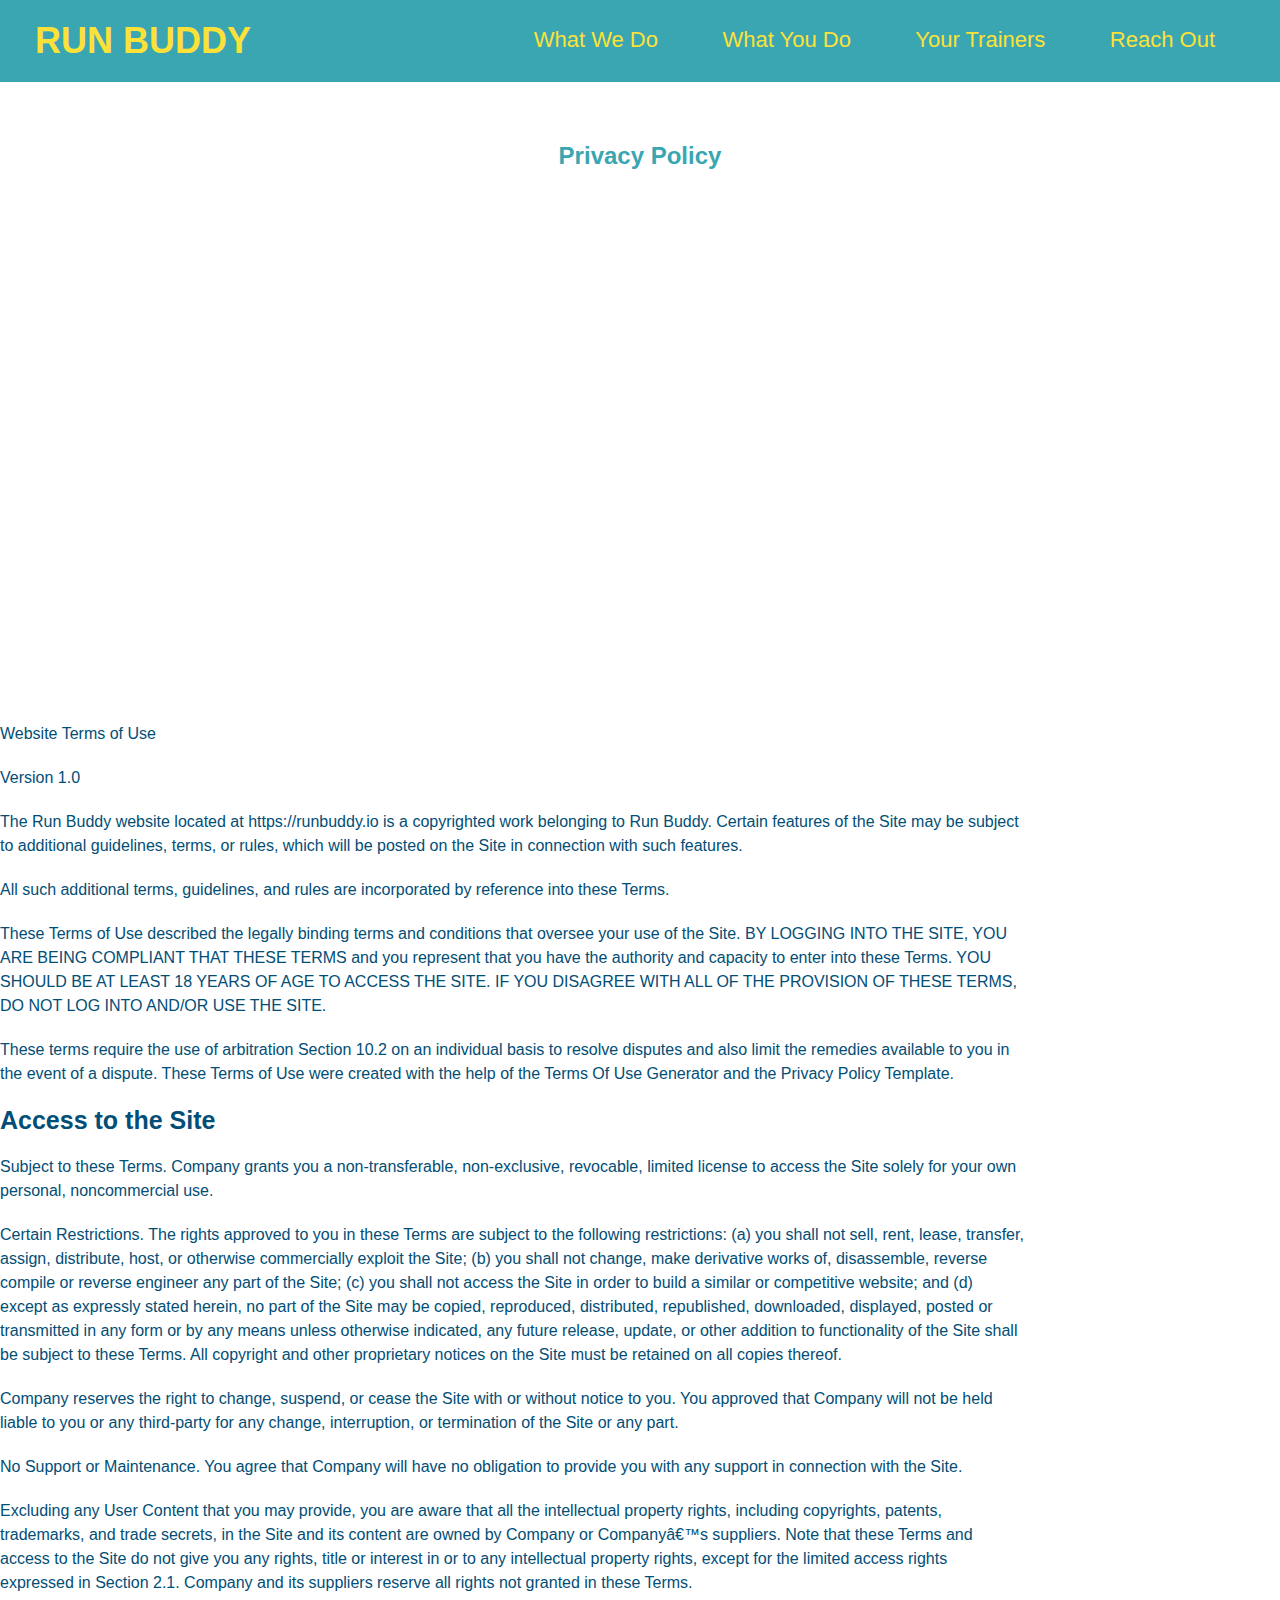
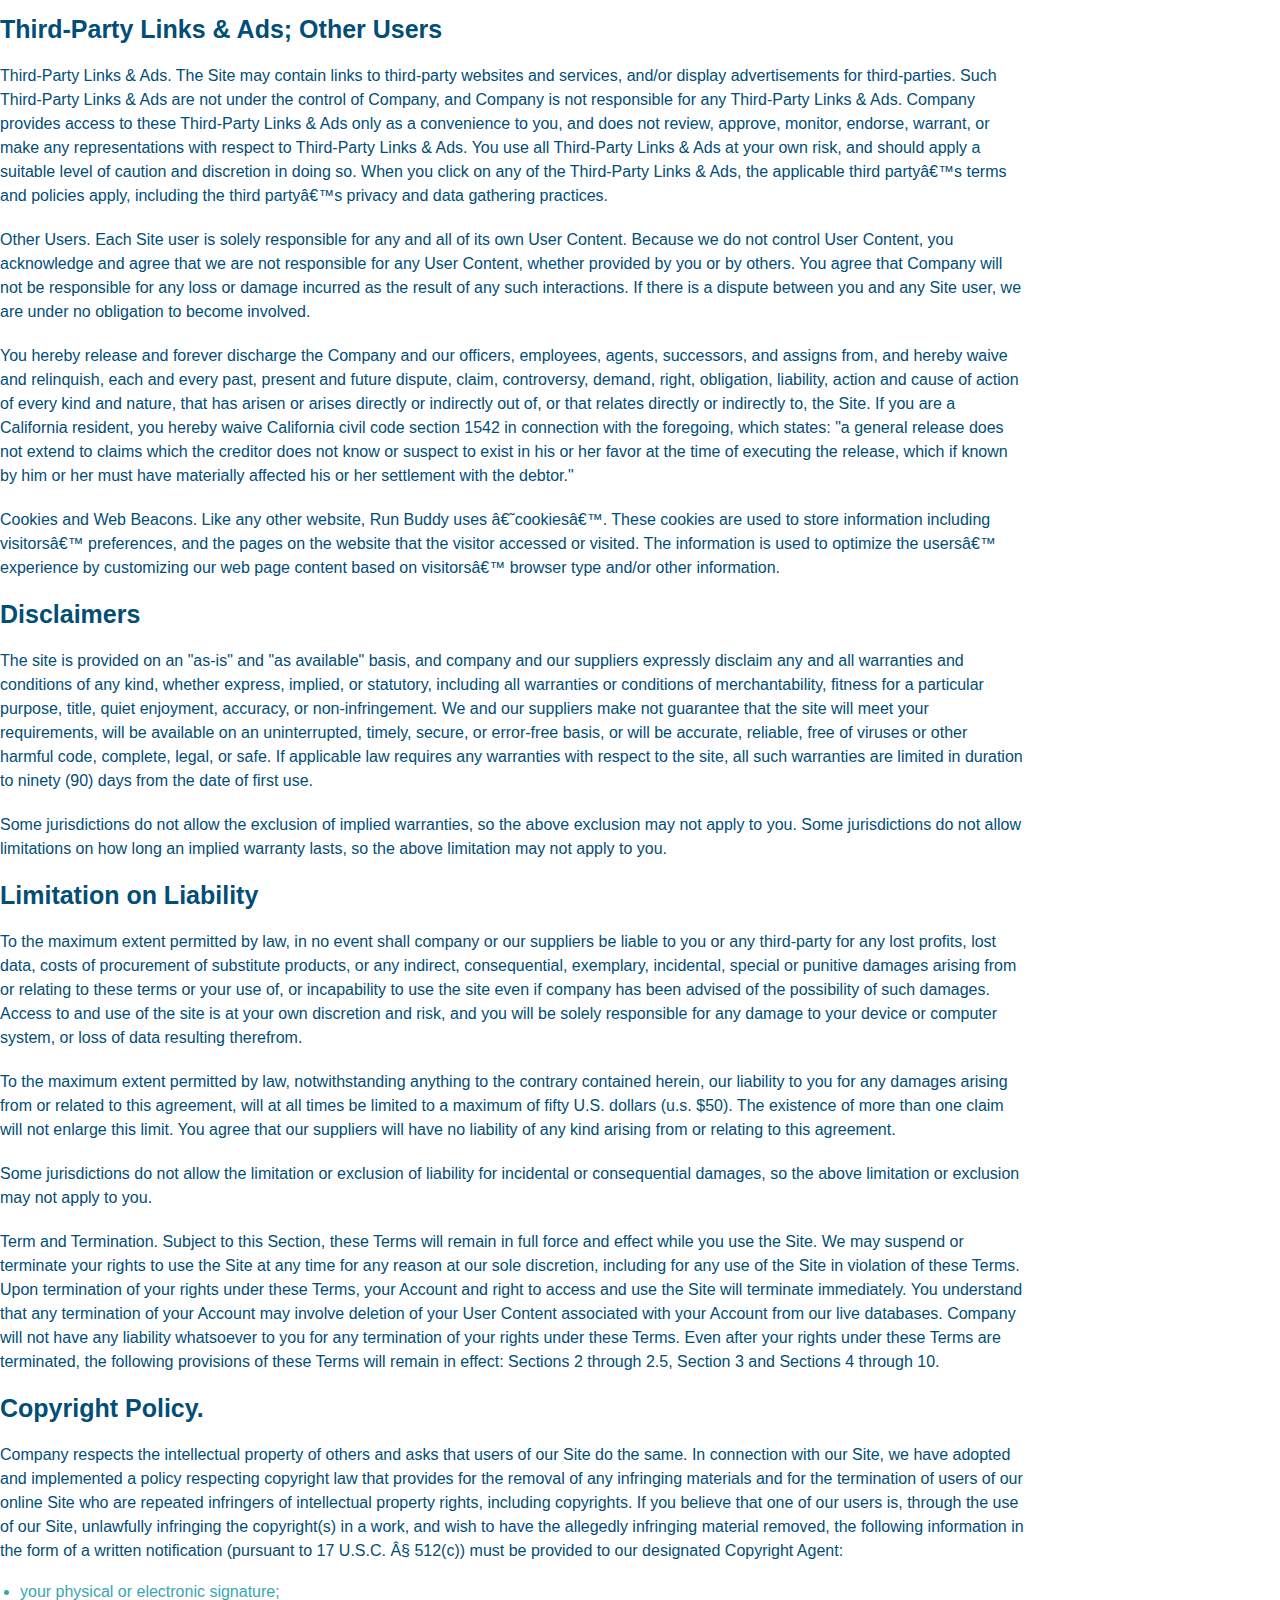
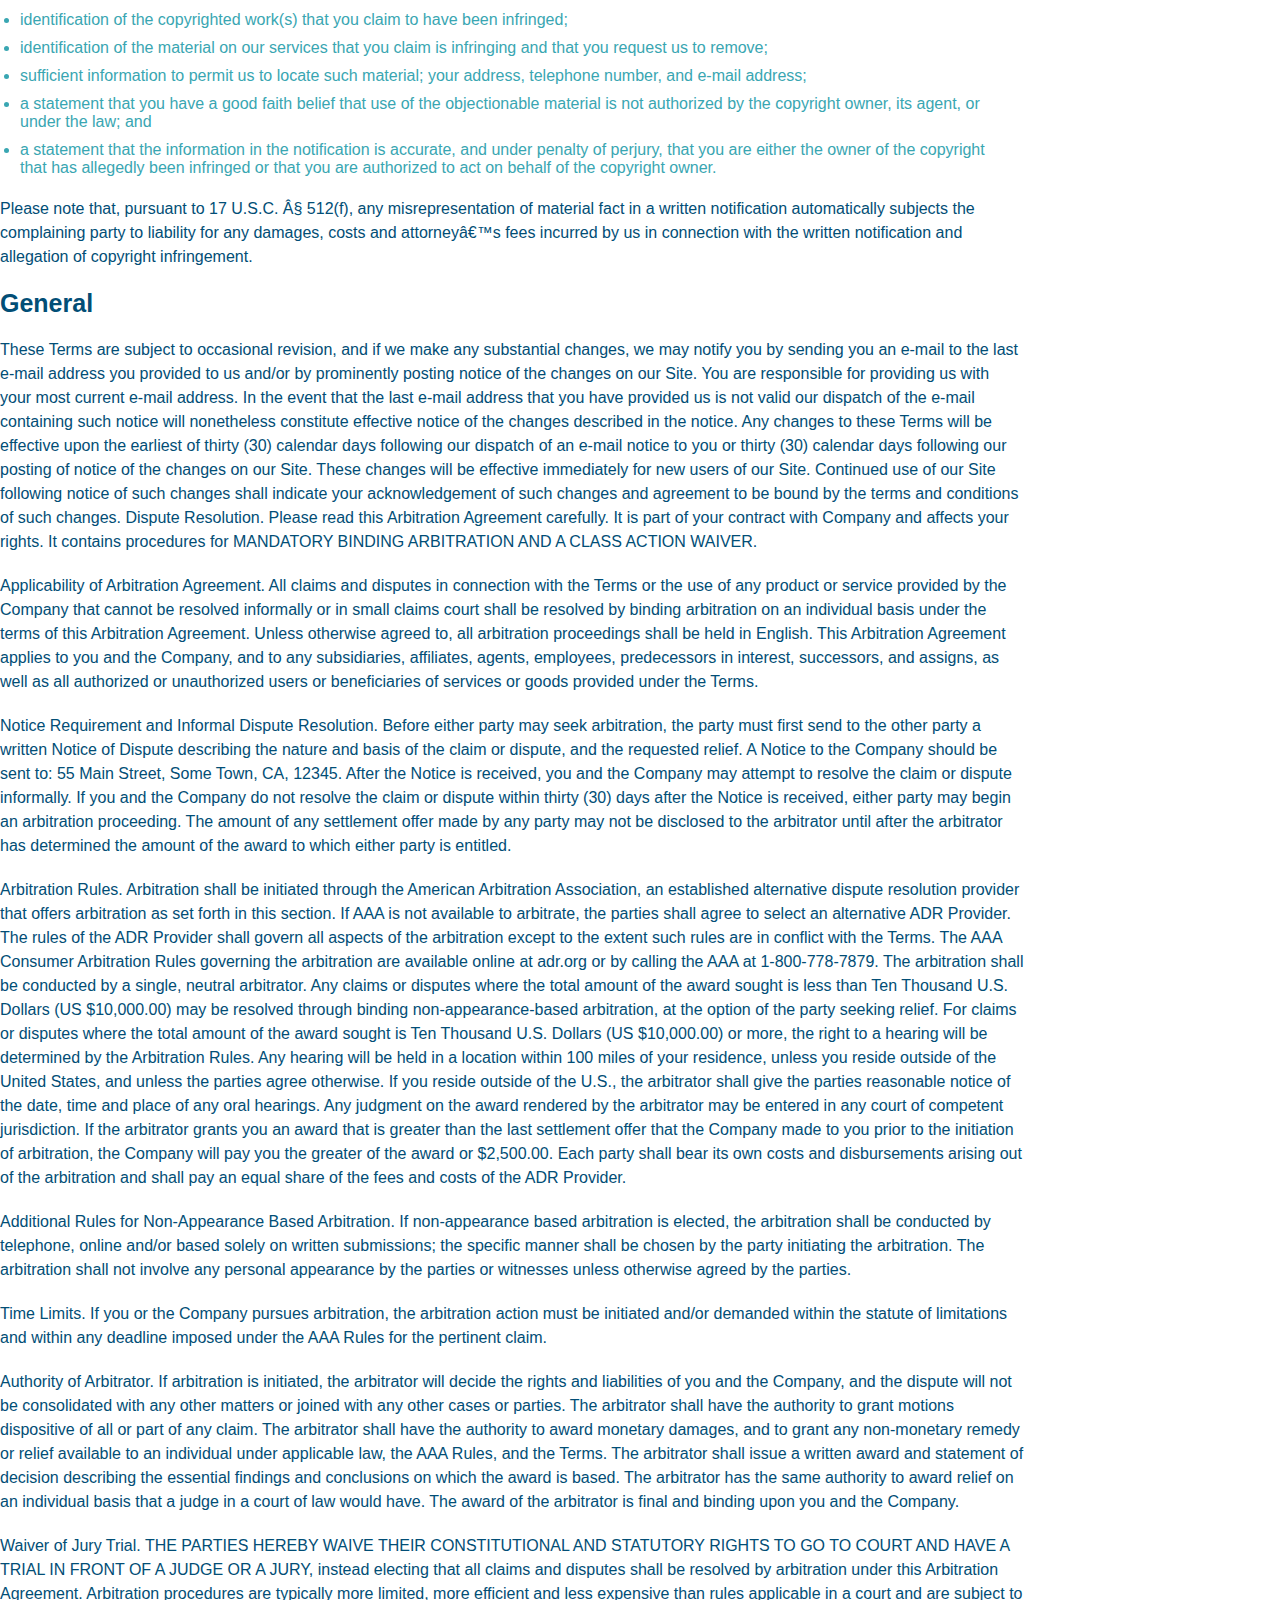
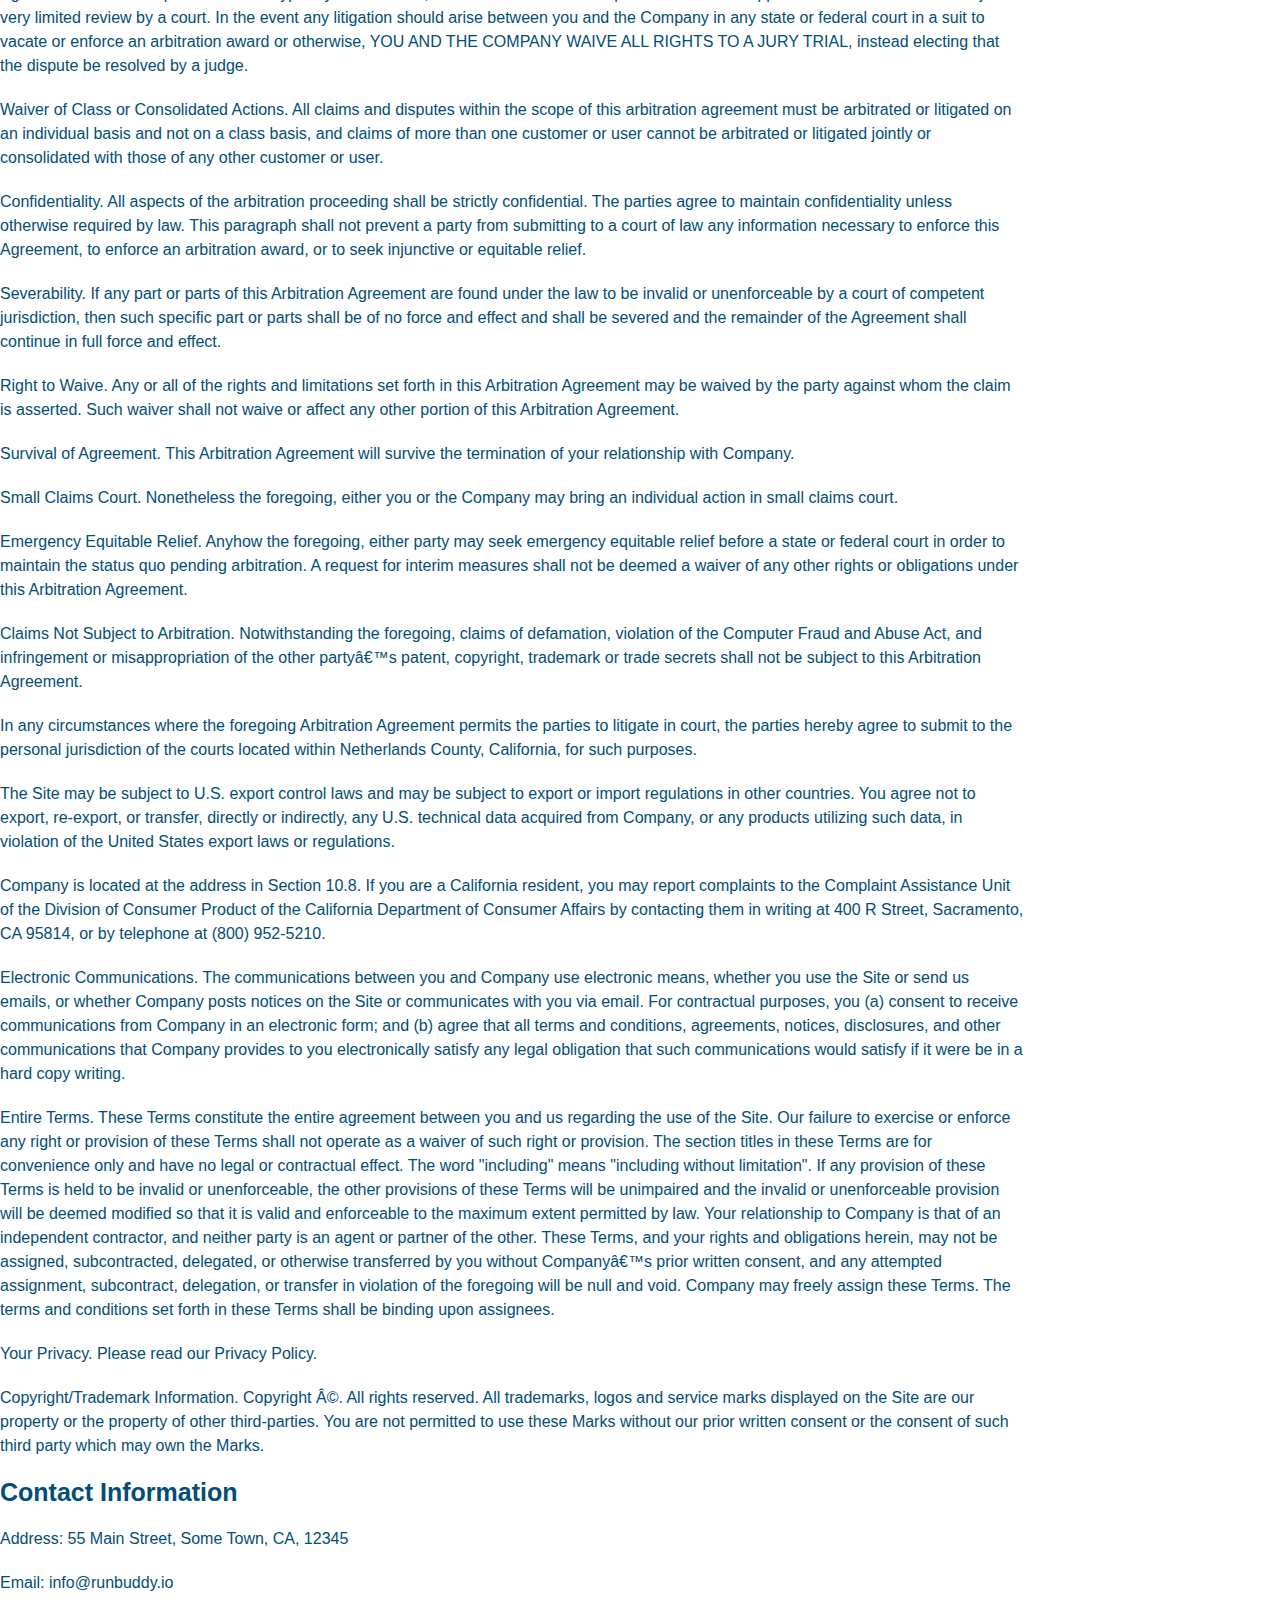
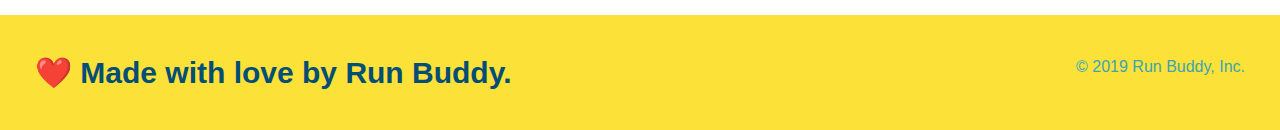
==== privacy-policy.html @ 885e20bd "privacy policy" ====
<!DOCTYPE html>
<html lang="en">
    <head>
        <link rel="stylesheet" href="secondary-styles.css" />
        
        <link rel="stylesheet" href="style.css" />
        
        <meta charset="UTF-8" />
        <title>Privacy Policy - Run Buddy</title>
    </head>
    <body>
        <header>     
            <h1>
            <a href="./index.html">RUN BUDDY</a>
            </h1>
            <nav>
          <!-- Unorderded list element -->
          <ul>
            <!-- List item element -->
            <li>
              <!-- Anchor element -->
              <a href="./index.html#what-we-do">What We Do</a>
            </li>
            <li>
                <a href="./index.html#what-you-do">What You Do</a>
            </li>
            <li>
                <a href="./index.html#your-trainers">Your Trainers</a>
            </li>
            <li>
                <a href="./index.html#reach-out">Reach Out</a>
            </li>
          </ul>
            </nav>
          </header>

          <section class="hero">
            <h2 class="page-title">
              Privacy Policy
            </h2>
          </section> 
          <article class="secondary-content">
            <p>
                Website Terms of Use
              </p>
        
              <p>
                Version 1.0
              </p>
        
              <p>
                The Run Buddy website located at https://runbuddy.io is a copyrighted work belonging to Run Buddy. Certain
                features of the Site may be subject to additional guidelines, terms, or rules, which will be posted on the Site
                in connection with such features.
              </p>
        
              <p>
                All such additional terms, guidelines, and rules are incorporated by reference into these Terms.
              </p>
        
              <p>
                These Terms of Use described the legally binding terms and conditions that oversee your use of the Site. BY
                LOGGING INTO THE SITE, YOU ARE BEING COMPLIANT THAT THESE TERMS and you represent that you have the authority
                and capacity to enter into these Terms. YOU SHOULD BE AT LEAST 18 YEARS OF AGE TO ACCESS THE SITE. IF YOU
                DISAGREE WITH ALL OF THE PROVISION OF THESE TERMS, DO NOT LOG INTO AND/OR USE THE SITE.
              </p>
        
              <p>
                These terms require the use of arbitration Section 10.2 on an individual basis to resolve disputes and also
                limit the remedies available to you in the event of a dispute. These Terms of Use were created with the help of
                the Terms Of Use Generator and the Privacy Policy Template.
              </p>
        
              <h3>
                Access to the Site
              </h3>
        
              <p>
                Subject to these Terms. Company grants you a non-transferable, non-exclusive, revocable, limited license to
                access the Site solely for your own personal, noncommercial use.
              </p>
        
              <p>
                Certain Restrictions. The rights approved to you in these Terms are subject to the following restrictions: (a)
                you shall not sell, rent, lease, transfer, assign, distribute, host, or otherwise commercially exploit the Site;
                (b) you shall not change, make derivative works of, disassemble, reverse compile or reverse engineer any part of
                the Site; (c) you shall not access the Site in order to build a similar or competitive website; and (d) except
                as expressly stated herein, no part of the Site may be copied, reproduced, distributed, republished, downloaded,
                displayed, posted or transmitted in any form or by any means unless otherwise indicated, any future release,
                update, or other addition to functionality of the Site shall be subject to these Terms. All copyright and other
                proprietary notices on the Site must be retained on all copies thereof.
              </p>
        
              <p>
                Company reserves the right to change, suspend, or cease the Site with or without notice to you. You approved
                that Company will not be held liable to you or any third-party for any change, interruption, or termination of
                the Site or any part.
              </p>
        
              <p>
                No Support or Maintenance. You agree that Company will have no obligation to provide you with any support in
                connection with the Site.
              </p>
        
              <p>
                Excluding any User Content that you may provide, you are aware that all the intellectual property rights,
                including copyrights, patents, trademarks, and trade secrets, in the Site and its content are owned by Company
                or Companyâ€™s suppliers. Note that these Terms and access to the Site do not give you any rights, title or
                interest in or to any intellectual property rights, except for the limited access rights expressed in Section
                2.1. Company and its suppliers reserve all rights not granted in these Terms.
              </p>
        
              <h3>
                Third-Party Links & Ads; Other Users
              </h3>
        
              <p>
                Third-Party Links & Ads. The Site may contain links to third-party websites and services, and/or display
                advertisements for third-parties. Such Third-Party Links & Ads are not under the control of Company, and Company
                is not responsible for any Third-Party Links & Ads. Company provides access to these Third-Party Links & Ads
                only as a convenience to you, and does not review, approve, monitor, endorse, warrant, or make any
                representations with respect to Third-Party Links & Ads. You use all Third-Party Links & Ads at your own risk,
                and should apply a suitable level of caution and discretion in doing so. When you click on any of the
                Third-Party Links & Ads, the applicable third partyâ€™s terms and policies apply, including the third partyâ€™s
                privacy and data gathering practices.
              </p>
        
              <p>
                Other Users. Each Site user is solely responsible for any and all of its own User Content. Because we do not
                control User Content, you acknowledge and agree that we are not responsible for any User Content, whether
                provided by you or by others. You agree that Company will not be responsible for any loss or damage incurred as
                the result of any such interactions. If there is a dispute between you and any Site user, we are under no
                obligation to become involved.
              </p>
        
              <p>
                You hereby release and forever discharge the Company and our officers, employees, agents, successors, and
                assigns from, and hereby waive and relinquish, each and every past, present and future dispute, claim,
                controversy, demand, right, obligation, liability, action and cause of action of every kind and nature, that has
                arisen or arises directly or indirectly out of, or that relates directly or indirectly to, the Site. If you are
                a California resident, you hereby waive California civil code section 1542 in connection with the foregoing,
                which states: "a general release does not extend to claims which the creditor does not know or suspect to exist
                in his or her favor at the time of executing the release, which if known by him or her must have materially
                affected his or her settlement with the debtor."
              </p>
        
              <p>
                Cookies and Web Beacons. Like any other website, Run Buddy uses â€˜cookiesâ€™. These cookies are used to store
                information including visitorsâ€™ preferences, and the pages on the website that the visitor accessed or visited.
                The information is used to optimize the usersâ€™ experience by customizing our web page content based on visitorsâ€™
                browser type and/or other information.
              </p>
        
              <h3>
                Disclaimers
              </h3>
        
              <p>
                The site is provided on an "as-is" and "as available" basis, and company and our suppliers expressly disclaim
                any and all warranties and conditions of any kind, whether express, implied, or statutory, including all
                warranties or conditions of merchantability, fitness for a particular purpose, title, quiet enjoyment, accuracy,
                or non-infringement. We and our suppliers make not guarantee that the site will meet your requirements, will be
                available on an uninterrupted, timely, secure, or error-free basis, or will be accurate, reliable, free of
                viruses or other harmful code, complete, legal, or safe. If applicable law requires any warranties with respect
                to the site, all such warranties are limited in duration to ninety (90) days from the date of first use.
              </p>
        
              <p>
                Some jurisdictions do not allow the exclusion of implied warranties, so the above exclusion may not apply to
                you. Some jurisdictions do not allow limitations on how long an implied warranty lasts, so the above limitation
                may not apply to you.
              </p>
        
              <h3>
                Limitation on Liability
              </h3>
        
              <p>
                To the maximum extent permitted by law, in no event shall company or our suppliers be liable to you or any
                third-party for any lost profits, lost data, costs of procurement of substitute products, or any indirect,
                consequential, exemplary, incidental, special or punitive damages arising from or relating to these terms or
                your use of, or incapability to use the site even if company has been advised of the possibility of such
                damages. Access to and use of the site is at your own discretion and risk, and you will be solely responsible
                for any damage to your device or computer system, or loss of data resulting therefrom.
              </p>
        
              <p>
                To the maximum extent permitted by law, notwithstanding anything to the contrary contained herein, our liability
                to you for any damages arising from or related to this agreement, will at all times be limited to a maximum of
                fifty U.S. dollars (u.s. $50). The existence of more than one claim will not enlarge this limit. You agree that
                our suppliers will have no liability of any kind arising from or relating to this agreement.
              </p>
        
              <p>
                Some jurisdictions do not allow the limitation or exclusion of liability for incidental or consequential
                damages, so the above limitation or exclusion may not apply to you.
              </p>
        
              <p>
                Term and Termination. Subject to this Section, these Terms will remain in full force and effect while you use
                the Site. We may suspend or terminate your rights to use the Site at any time for any reason at our sole
                discretion, including for any use of the Site in violation of these Terms. Upon termination of your rights under
                these Terms, your Account and right to access and use the Site will terminate immediately. You understand that
                any termination of your Account may involve deletion of your User Content associated with your Account from our
                live databases. Company will not have any liability whatsoever to you for any termination of your rights under
                these Terms. Even after your rights under these Terms are terminated, the following provisions of these Terms
                will remain in effect: Sections 2 through 2.5, Section 3 and Sections 4 through 10.
              </p>
        
              <h3>
                Copyright Policy.
              </h3>
        
              <p>
                Company respects the intellectual property of others and asks that users of our Site do the same. In connection
                with our Site, we have adopted and implemented a policy respecting copyright law that provides for the removal
                of any infringing materials and for the termination of users of our online Site who are repeated infringers of
                intellectual property rights, including copyrights. If you believe that one of our users is, through the use of
                our Site, unlawfully infringing the copyright(s) in a work, and wish to have the allegedly infringing material
                removed, the following information in the form of a written notification (pursuant to 17 U.S.C. Â§ 512(c)) must
                be provided to our designated Copyright Agent:
              </p>
        
              <ul>
                <li>
                  your physical or electronic signature;
                </li>
                <li>
                  identification of the copyrighted work(s) that you claim to have been infringed;
                </li>
                <li>
                  identification of the material on our services that you claim is infringing and that you request us to remove;
                </li>
                <li>
                  sufficient information to permit us to locate such material; your address, telephone number, and e-mail
                  address;
                </li>
                <li>
                  a statement that you have a good faith belief that use of the objectionable material is not authorized by the
                  copyright owner, its agent, or under the law; and
                </li>
                <li>
                  a statement that the information in the notification is accurate, and under penalty of perjury, that you are
                  either the owner of the copyright that has allegedly been infringed or that you are authorized to act on
                  behalf of the copyright owner.
                </li>
              </ul>
        
              <p>
                Please note that, pursuant to 17 U.S.C. Â§ 512(f), any misrepresentation of material fact in a written
                notification automatically subjects the complaining party to liability for any damages, costs and attorneyâ€™s
                fees incurred by us in connection with the written notification and allegation of copyright infringement.
              </p>
        
              <h3>
                General
              </h3>
        
              <p>
                These Terms are subject to occasional revision, and if we make any substantial changes, we may notify you by
                sending you an e-mail to the last e-mail address you provided to us and/or by prominently posting notice of the
                changes on our Site. You are responsible for providing us with your most current e-mail address. In the event
                that the last e-mail address that you have provided us is not valid our dispatch of the e-mail containing such
                notice will nonetheless constitute effective notice of the changes described in the notice. Any changes to these
                Terms will be effective upon the earliest of thirty (30) calendar days following our dispatch of an e-mail
                notice to you or thirty (30) calendar days following our posting of notice of the changes on our Site. These
                changes will be effective immediately for new users of our Site. Continued use of our Site following notice of
                such changes shall indicate your acknowledgement of such changes and agreement to be bound by the terms and
                conditions of such changes. Dispute Resolution. Please read this Arbitration Agreement carefully. It is part of
                your contract with Company and affects your rights. It contains procedures for MANDATORY BINDING ARBITRATION AND
                A CLASS ACTION WAIVER.
              </p>
        
              <p>
                Applicability of Arbitration Agreement. All claims and disputes in connection with the Terms or the use of any
                product or service provided by the Company that cannot be resolved informally or in small claims court shall be
                resolved by binding arbitration on an individual basis under the terms of this Arbitration Agreement. Unless
                otherwise agreed to, all arbitration proceedings shall be held in English. This Arbitration Agreement applies to
                you and the Company, and to any subsidiaries, affiliates, agents, employees, predecessors in interest,
                successors, and assigns, as well as all authorized or unauthorized users or beneficiaries of services or goods
                provided under the Terms.
              </p>
        
              <p>
                Notice Requirement and Informal Dispute Resolution. Before either party may seek arbitration, the party must
                first send to the other party a written Notice of Dispute describing the nature and basis of the claim or
                dispute, and the requested relief. A Notice to the Company should be sent to: 55 Main Street, Some Town, CA,
                12345. After the Notice is received, you and the Company may attempt to resolve the claim or dispute informally.
                If you and the Company do not resolve the claim or dispute within thirty (30) days after the Notice is received,
                either party may begin an arbitration proceeding. The amount of any settlement offer made by any party may not
                be disclosed to the arbitrator until after the arbitrator has determined the amount of the award to which either
                party is entitled.
              </p>
        
              <p>
                Arbitration Rules. Arbitration shall be initiated through the American Arbitration Association, an established
                alternative dispute resolution provider that offers arbitration as set forth in this section. If AAA is not
                available to arbitrate, the parties shall agree to select an alternative ADR Provider. The rules of the ADR
                Provider shall govern all aspects of the arbitration except to the extent such rules are in conflict with the
                Terms. The AAA Consumer Arbitration Rules governing the arbitration are available online at adr.org or by
                calling the AAA at 1-800-778-7879. The arbitration shall be conducted by a single, neutral arbitrator. Any
                claims or disputes where the total amount of the award sought is less than Ten Thousand U.S. Dollars (US
                $10,000.00) may be resolved through binding non-appearance-based arbitration, at the option of the party seeking
                relief. For claims or disputes where the total amount of the award sought is Ten Thousand U.S. Dollars (US
                $10,000.00) or more, the right to a hearing will be determined by the Arbitration Rules. Any hearing will be
                held in a location within 100 miles of your residence, unless you reside outside of the United States, and
                unless the parties agree otherwise. If you reside outside of the U.S., the arbitrator shall give the parties
                reasonable notice of the date, time and place of any oral hearings. Any judgment on the award rendered by the
                arbitrator may be entered in any court of competent jurisdiction. If the arbitrator grants you an award that is
                greater than the last settlement offer that the Company made to you prior to the initiation of arbitration, the
                Company will pay you the greater of the award or $2,500.00. Each party shall bear its own costs and
                disbursements arising out of the arbitration and shall pay an equal share of the fees and costs of the ADR
                Provider.
              </p>
        
              <p>
                Additional Rules for Non-Appearance Based Arbitration. If non-appearance based arbitration is elected, the
                arbitration shall be conducted by telephone, online and/or based solely on written submissions; the specific
                manner shall be chosen by the party initiating the arbitration. The arbitration shall not involve any personal
                appearance by the parties or witnesses unless otherwise agreed by the parties.
              </p>
        
              <p>
                Time Limits. If you or the Company pursues arbitration, the arbitration action must be initiated and/or demanded
                within the statute of limitations and within any deadline imposed under the AAA Rules for the pertinent claim.
              </p>
        
              <p>
                Authority of Arbitrator. If arbitration is initiated, the arbitrator will decide the rights and liabilities of
                you and the Company, and the dispute will not be consolidated with any other matters or joined with any other
                cases or parties. The arbitrator shall have the authority to grant motions dispositive of all or part of any
                claim. The arbitrator shall have the authority to award monetary damages, and to grant any non-monetary remedy
                or relief available to an individual under applicable law, the AAA Rules, and the Terms. The arbitrator shall
                issue a written award and statement of decision describing the essential findings and conclusions on which the
                award is based. The arbitrator has the same authority to award relief on an individual basis that a judge in a
                court of law would have. The award of the arbitrator is final and binding upon you and the Company.
              </p>
        
              <p>
                Waiver of Jury Trial. THE PARTIES HEREBY WAIVE THEIR CONSTITUTIONAL AND STATUTORY RIGHTS TO GO TO COURT AND HAVE
                A TRIAL IN FRONT OF A JUDGE OR A JURY, instead electing that all claims and disputes shall be resolved by
                arbitration under this Arbitration Agreement. Arbitration procedures are typically more limited, more efficient
                and less expensive than rules applicable in a court and are subject to very limited review by a court. In the
                event any litigation should arise between you and the Company in any state or federal court in a suit to vacate
                or enforce an arbitration award or otherwise, YOU AND THE COMPANY WAIVE ALL RIGHTS TO A JURY TRIAL, instead
                electing that the dispute be resolved by a judge.
              </p>
        
              <p>
                Waiver of Class or Consolidated Actions. All claims and disputes within the scope of this arbitration agreement
                must be arbitrated or litigated on an individual basis and not on a class basis, and claims of more than one
                customer or user cannot be arbitrated or litigated jointly or consolidated with those of any other customer or
                user.
              </p>
        
              <p>
                Confidentiality. All aspects of the arbitration proceeding shall be strictly confidential. The parties agree to
                maintain confidentiality unless otherwise required by law. This paragraph shall not prevent a party from
                submitting to a court of law any information necessary to enforce this Agreement, to enforce an arbitration
                award, or to seek injunctive or equitable relief.
              </p>
        
              <p>
                Severability. If any part or parts of this Arbitration Agreement are found under the law to be invalid or
                unenforceable by a court of competent jurisdiction, then such specific part or parts shall be of no force and
                effect and shall be severed and the remainder of the Agreement shall continue in full force and effect.
              </p>
        
              <p>
                Right to Waive. Any or all of the rights and limitations set forth in this Arbitration Agreement may be waived
                by the party against whom the claim is asserted. Such waiver shall not waive or affect any other portion of this
                Arbitration Agreement.
              </p>
        
              <p>
                Survival of Agreement. This Arbitration Agreement will survive the termination of your relationship with
                Company.
              </p>
        
              <p>
                Small Claims Court. Nonetheless the foregoing, either you or the Company may bring an individual action in small
                claims court.
              </p>
        
              <p>
                Emergency Equitable Relief. Anyhow the foregoing, either party may seek emergency equitable relief before a
                state or federal court in order to maintain the status quo pending arbitration. A request for interim measures
                shall not be deemed a waiver of any other rights or obligations under this Arbitration Agreement.
              </p>
        
              <p>
                Claims Not Subject to Arbitration. Notwithstanding the foregoing, claims of defamation, violation of the
                Computer Fraud and Abuse Act, and infringement or misappropriation of the other partyâ€™s patent, copyright,
                trademark or trade secrets shall not be subject to this Arbitration Agreement.
              </p>
        
              <p>
                In any circumstances where the foregoing Arbitration Agreement permits the parties to litigate in court, the
                parties hereby agree to submit to the personal jurisdiction of the courts located within Netherlands County,
                California, for such purposes.
              </p>
        
              <p>
                The Site may be subject to U.S. export control laws and may be subject to export or import regulations in other
                countries. You agree not to export, re-export, or transfer, directly or indirectly, any U.S. technical data
                acquired from Company, or any products utilizing such data, in violation of the United States export laws or
                regulations.
              </p>
        
              <p>
                Company is located at the address in Section 10.8. If you are a California resident, you may report complaints
                to the Complaint Assistance Unit of the Division of Consumer Product of the California Department of Consumer
                Affairs by contacting them in writing at 400 R Street, Sacramento, CA 95814, or by telephone at (800) 952-5210.
              </p>
        
              <p>
                Electronic Communications. The communications between you and Company use electronic means, whether you use the
                Site or send us emails, or whether Company posts notices on the Site or communicates with you via email. For
                contractual purposes, you (a) consent to receive communications from Company in an electronic form; and (b)
                agree that all terms and conditions, agreements, notices, disclosures, and other communications that Company
                provides to you electronically satisfy any legal obligation that such communications would satisfy if it were be
                in a hard copy writing.
              </p>
        
              <p>
                Entire Terms. These Terms constitute the entire agreement between you and us regarding the use of the Site. Our
                failure to exercise or enforce any right or provision of these Terms shall not operate as a waiver of such right
                or provision. The section titles in these Terms are for convenience only and have no legal or contractual
                effect. The word "including" means "including without limitation". If any provision of these Terms is held to be
                invalid or unenforceable, the other provisions of these Terms will be unimpaired and the invalid or
                unenforceable provision will be deemed modified so that it is valid and enforceable to the maximum extent
                permitted by law. Your relationship to Company is that of an independent contractor, and neither party is an
                agent or partner of the other. These Terms, and your rights and obligations herein, may not be assigned,
                subcontracted, delegated, or otherwise transferred by you without Companyâ€™s prior written consent, and any
                attempted assignment, subcontract, delegation, or transfer in violation of the foregoing will be null and void.
                Company may freely assign these Terms. The terms and conditions set forth in these Terms shall be binding upon
                assignees.
              </p>
        
              <p>
                Your Privacy. Please read our Privacy Policy.
              </p>
        
              <p>
                Copyright/Trademark Information. Copyright Â©. All rights reserved. All trademarks, logos and service marks
                displayed on the Site are our property or the property of other third-parties. You are not permitted to use
                these Marks without our prior written consent or the consent of such third party which may own the Marks.
              </p>
        
              <h3>
                Contact Information
              </h3>
        
              <p>
                Address: 55 Main Street, Some Town, CA, 12345
              </p>
        
              <p>
                Email: info@runbuddy.io
              </p>
        
          </article>
          <footer>
            <h2>❤️ Made with love by Run Buddy.</h2>
              <div>
                  &copy; 2019 Run Buddy, Inc.
              </div>
        </footer>
    </body>
</html>
---- secondary-styles.css ----
.hero {
    background-position: bottom;
    height: auto;
    text-align: center;
    margin-bottom: 40px;
}

.secondary-content {
    width: 80%;
    margin: 0;
    
}

.secondary-content {
    color: #024e76;
}

.secondary-content h3 {
    font-size: 25px;
    margin: 20px 0px 20px 0px;

}

.secondary-content p {
    font-size: 16px;
    line-height: 1.5;
    margin: 20px 0px 20px 0px;
}

.secondary-content ul {
    margin: 15px 20px 15px 20px;
}

.secondary-content li {
    color: #39a6b2;
    margin: 10px 0px 10px 0px;
}
---- style.css ----
* {
  margin: 0;
  padding: 0;
  box-sizing: border-box;
}

body {
  /* more on this crazy alphanumerical value in a minute! */
  color: #39a6b2;
  font-family: Helvetica, Arial, sans-serif;
}

/* apply styles to <header> */
header {
  padding: 20px 35px;
  background-color: #39a6b2
}

header h1 {
  font-weight: bold;
  font-size: 36px;
  color: #fce138;
  margin: 0;
}

header a {
  color: #fce138;
}

header a {
  text-decoration: none;
  color: #fce138;
}

header nav {
  float: right;
  margin: 7px 0;
}

header nav ul li  {
  display: inline;
}

header nav ul li a {
  margin: 0 30px;
  font-weight: lighter;
  font-size: 22px;
}

header h1 {
  font-weight: bold;
  font-size: 36px;
  color: #fce138;
  margin: 0;
  display: inline;
}

footer {
  background: #fce138;
  width: 100%;
  padding: 40px 35px;
}

footer h2 {
  display: inline;
  color: #024e76;
  font-size: 30px;
  margin: 0;
}

footer div {
  float: right;
  line-height: 1.5;
  text-align: right;
}

footer a {
  color: #024e76;
}

section {
  padding: 60px;
}

/* Hero Style Start */
.hero {
  background-image: url("../images/hero-bg.jpg");
  height: 600px;
  background-size: cover;
  background-position: center;
  position: relative;
}
/* Hero Style End */

.hero-form {
  background-color: #fce138;
  color: #024e76;
  padding: 20px;
  width: 500px;
  border: 3px solid #024e76;
  position: absolute;
  bottom: 120px;
  right: 140px;
}

.hero-form h3 {
  margin: 0;
  font-size: 24px;
}

.hero-form p {
  margin: 5px 0 15px 0;
}

.form-input {
  border: 1px solid #024e76;
  display: block;
  padding: 7px 15px;
  font-size: 16px;
  color: #024e76;
  width: 100%;
  margin-bottom: 15px;

}

.hero-form label {
  margin: 0 5px;
}

.hero-form button {
  color: #fce138;
  background-color: #024e76;
  border: none;
  padding: 10px 20px;
  font-size: 16px;
}

.intro {
  text-align: center;
}


.intro p {
  line-height: 1.7;
  color: #39a6b2;
  width: 80%;
  font-size: 20px;
  margin: 0 auto;
}


.steps {
  text-align: center;
  background: #fce138;
}

.section-title {
  font-size: 55px;
  color: #024e76;
  margin-bottom: 35px;
  padding: 0 100px 20px 100px;
  display: inline-block;
  border-bottom: 3px solid;
}

.primary-border {
  border-color: #fce138;
}

.secondary-border {
  border-color: #39a6b2;
}

.steps div {
  margin-bottom: 80px;
}

.steps img {
  width: 15%;
  margin: 10px 0;
}

.steps h3 {
  color: #024e76;
  font-size: 46px;
  margin-top: 10px;
}

.steps p {
  color: #39a6b2;
  font-size: 23px;
}

.steps span {
  font-size: 38px;
}

.trainers {
  text-align: center;
}

.trainer {
  width: 900px;
  margin: 0 auto 30px auto;
  background: #024e76;
  color: #fce138;
  overflow: auto;
}

.trainer img {
  width: 35%;
  float: left;
}

.trainer-bio {
  padding: 35 px;
  float: left;
  width: 65%;
}

.trainer-bio h3 {
  font-size: 32px;
  margin-bottom: 8px;
}

.trainer-bio h4 {
  font-weight: lighter;
  font-size: 26px;
  margin-bottom: 25px;
}

.trainer-bio p {
  font-size: 17px;
  line-height: 1.3;
}

.text-left {
  text-align: left;
}

.text-right {
  text-align: right;
}

/* REACH OUT STYELS START */

.contact {
  text-align: center;
  background: #024e76;
}

.contact-info iframe {
  width: 400px;
  height: 400px;
}

.contact-info div {
  width: 410px;
  display: inline-block;
  vertical-align: top;
  text-align: left;
  margin: 30px 0 0 60px;
  color: white;
}

.contact-info h3 {
  color: #fce138;
  font-size: 32px;
}

.contact-info p, .contact-info address {
  margin: 20px 0;
  line-height: 1.5;
  font-size: 20px;
  font-style: normal;
}

.contact-info a {
  color: #fce138;
}

/* REACH OUT STYLES END */
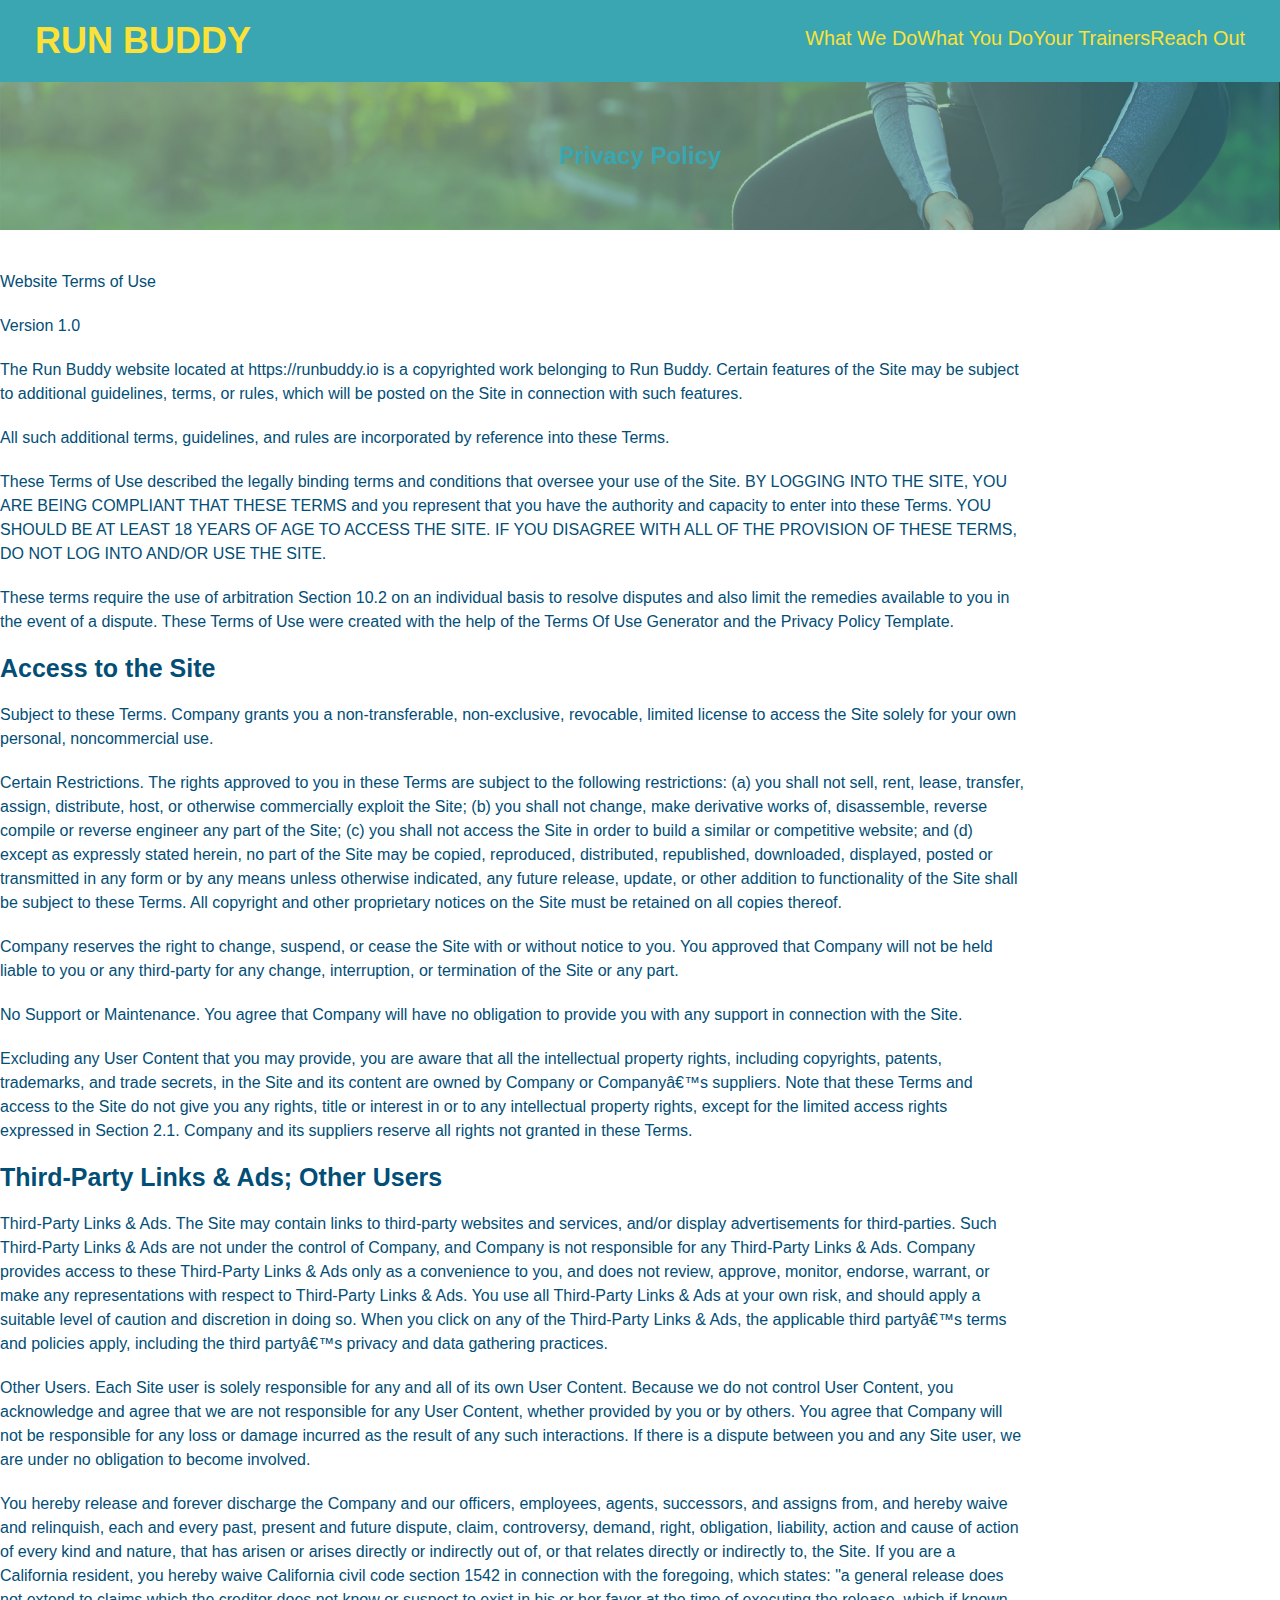
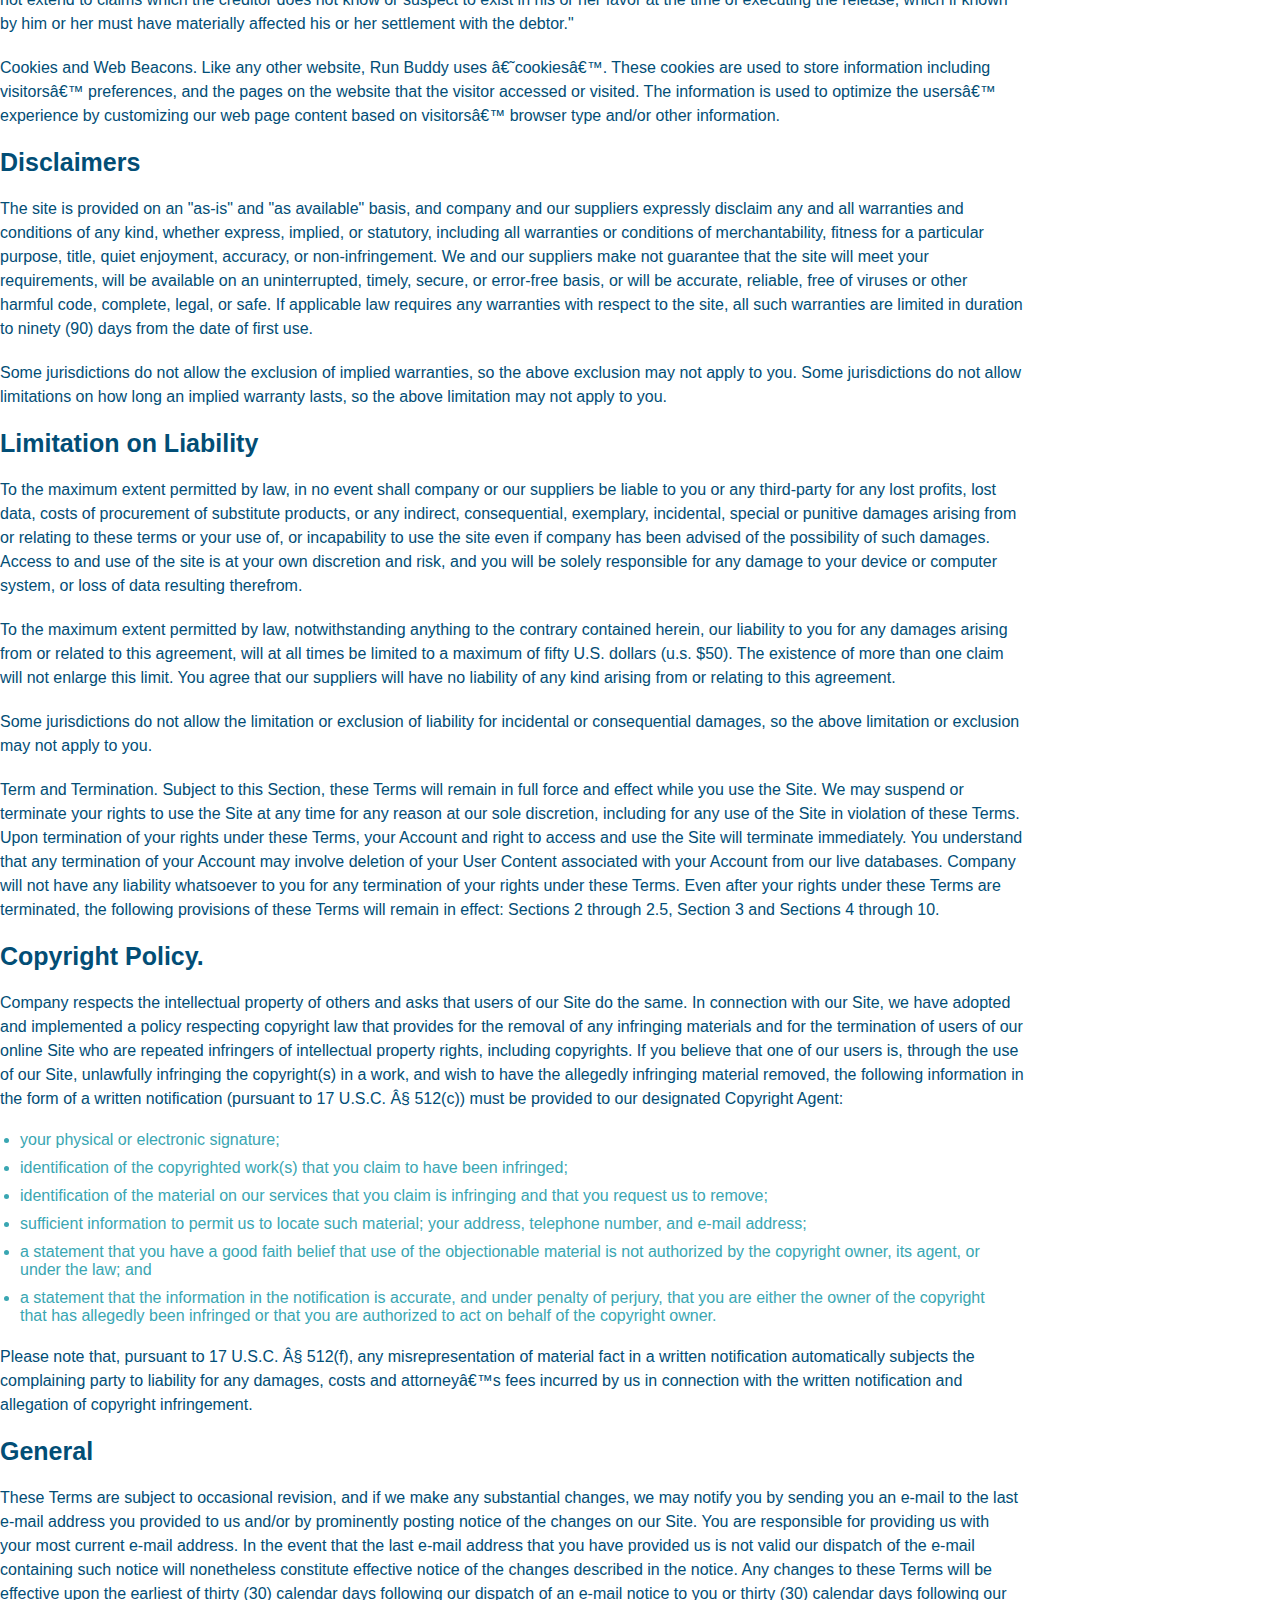
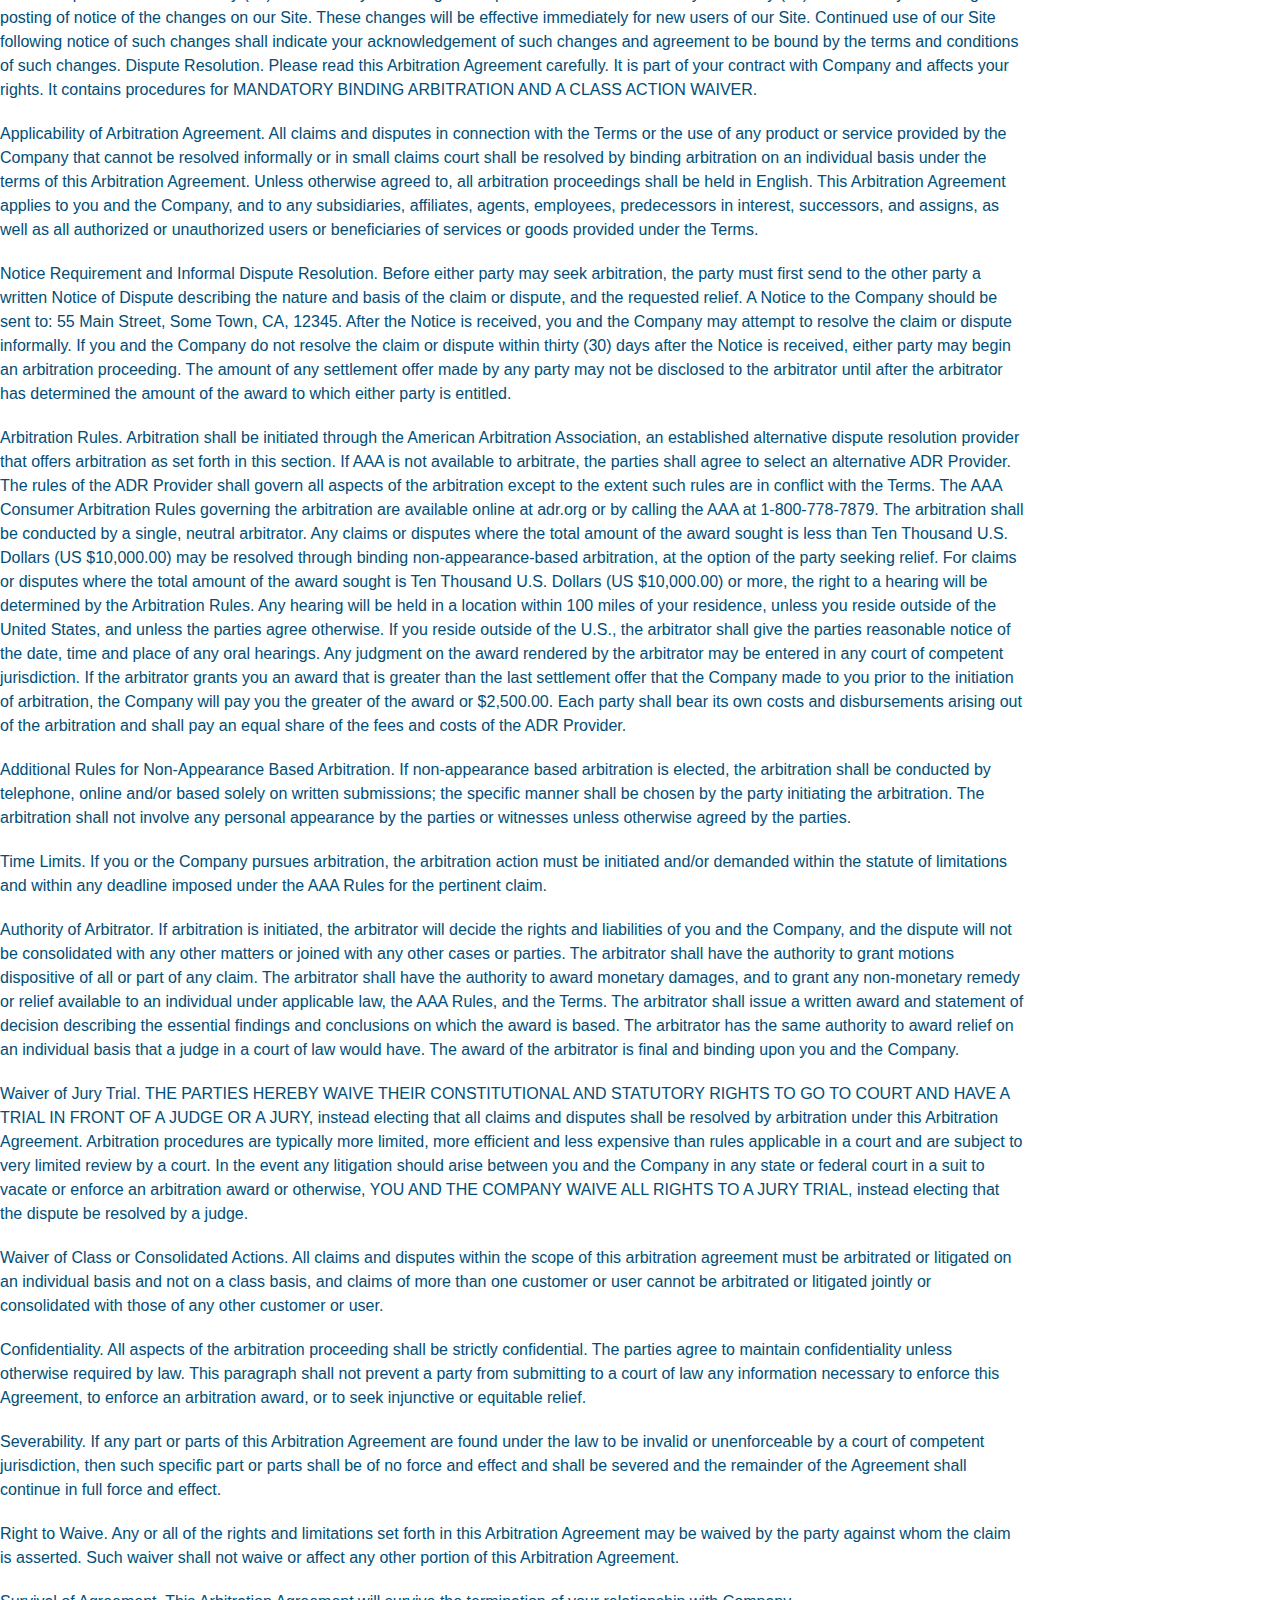
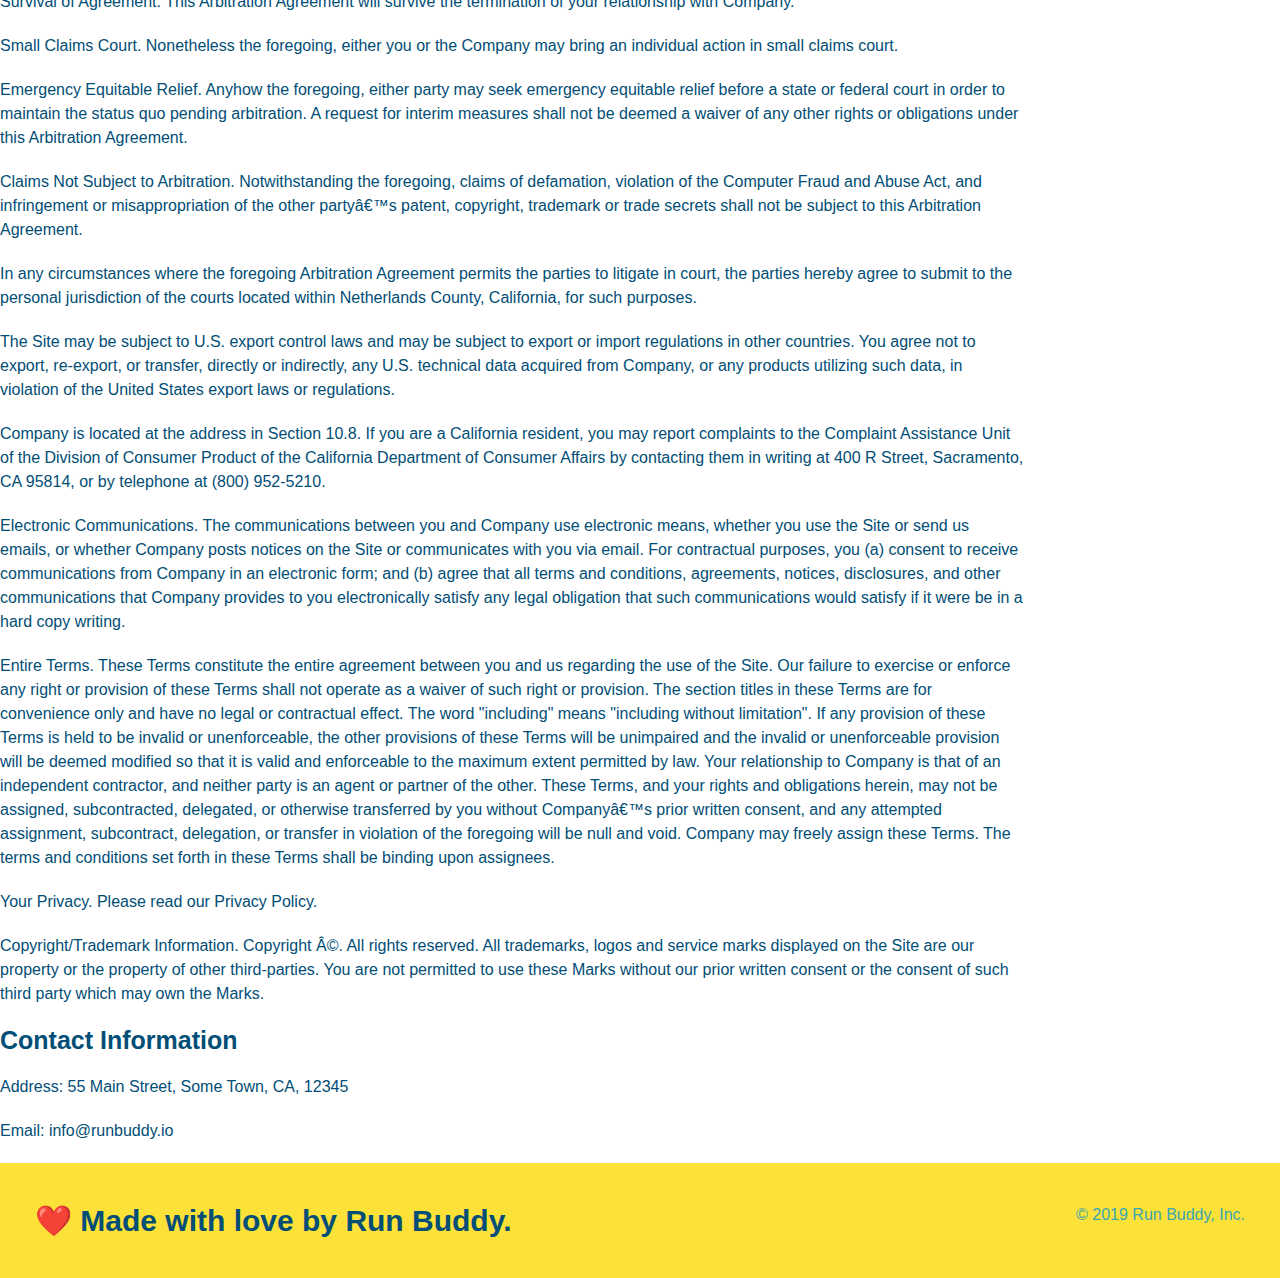
==== commit 2a322f5a: "adding media query" ====
--- a/privacy-policy.html
+++ b/privacy-policy.html
@@ -4,7 +4,7 @@
         <link rel="stylesheet" href="secondary-styles.css" />
         
         <link rel="stylesheet" href="style.css" />
-        
+        <meta name="viewport" content="width=device-width, initial-scale=1.0"/>
         <meta charset="UTF-8" />
         <title>Privacy Policy - Run Buddy</title>
     </head>
--- a/style.css
+++ b/style.css
@@ -12,6 +12,9 @@
 
 /* apply styles to <header> */
 header {
+  flex-wrap: wrap;
+  display: flex;
+  justify-content: space-between;
   padding: 20px 35px;
   background-color: #39a6b2
 }
@@ -33,18 +36,21 @@
 }
 
 header nav {
-  float: right;
   margin: 7px 0;
 }
 
-header nav ul li  {
-  display: inline;
+header nav ul {
+  display: flex;
+  flex-wrap: wrap;
+  justify-content: space-between;
+  align-items: center;
+  list-style: none;
 }
 
 header nav ul li a {
-  margin: 0 30px;
+  padding: 10 15px;
   font-weight: lighter;
-  font-size: 22px;
+  font-size: 1.55vw;
 }
 
 header h1 {
@@ -52,24 +58,26 @@
   font-size: 36px;
   color: #fce138;
   margin: 0;
-  display: inline;
 }
 
 footer {
+  display: flex;
+  justify-content: space-between;
+  flex-wrap: wrap;
   background: #fce138;
   width: 100%;
   padding: 40px 35px;
 }
 
 footer h2 {
-  display: inline;
+  
   color: #024e76;
   font-size: 30px;
   margin: 0;
 }
 
 footer div {
-  float: right;
+  
   line-height: 1.5;
   text-align: right;
 }
@@ -85,10 +93,13 @@
 /* Hero Style Start */
 .hero {
   background-image: url("../images/hero-bg.jpg");
-  height: 600px;
+  display: flex;
+  justify-content: center;
+  flex-wrap: wrap;
   background-size: cover;
   background-position: center;
-  position: relative;
+  align-items: flex-start;
+  
 }
 /* Hero Style End */
 
@@ -96,11 +107,11 @@
   background-color: #fce138;
   color: #024e76;
   padding: 20px;
-  width: 500px;
+  
   border: 3px solid #024e76;
-  position: absolute;
-  bottom: 120px;
-  right: 140px;
+  
+  
+  
 }
 
 .hero-form h3 {
@@ -125,6 +136,8 @@
 
 .hero-form label {
   margin: 0 5px;
+  width: 40%;
+  margin: 3.5%;
 }
 
 .hero-form button {
@@ -135,9 +148,23 @@
   font-size: 16px;
 }
 
-.intro {
-  text-align: center;
-}
+.hero-cta {
+  width: 35%;
+  text-align: right;
+  margin: 3.5%;
+  color: #fff;
+  font-size: 18px;
+  line-height: 1.2;
+}
+
+.hero-cta h2 {
+  font-style: italic;
+  font-size: 55px;
+  color: #fce138;
+}
+
+
+
 
 
 .intro p {
@@ -146,20 +173,22 @@
   width: 80%;
   font-size: 20px;
   margin: 0 auto;
+  text-align: center;
 }
 
 
 .steps {
+  
+  background: #fce138;
+}
+
+.section-title {
+  font-size: 48px;
+  color: #024e76;
+  padding-bottom: 20px;
   text-align: center;
-  background: #fce138;
-}
-
-.section-title {
-  font-size: 55px;
-  color: #024e76;
-  margin-bottom: 35px;
-  padding: 0 100px 20px 100px;
-  display: inline-block;
+  margin: 0 auto 35px auto;
+  width: 50%;
   border-bottom: 3px solid;
 }
 
@@ -171,95 +200,124 @@
   border-color: #39a6b2;
 }
 
-.steps div {
-  margin-bottom: 80px;
-}
-
-.steps img {
-  width: 15%;
-  margin: 10px 0;
-}
-
-.steps h3 {
+.step {
+  margin: 50px auto;
+  padding-bottom: 50px;
+  width: 80%;
+  border-bottom: 1px solid #39a6b2;
+  display: flex;
+  flex-wrap: wrap;
+  align-items: center;
+  justify-content: space-between;
+}
+
+.step-img {
+  flex: 1 12%;
+  margin-right: 20px;
+}
+
+.step h3 {
   color: #024e76;
   font-size: 46px;
-  margin-top: 10px;
-}
-
-.steps p {
+  flex: 1 30%;
+}
+
+.step-info {
+  flex: 2 70%;
+  display: flex;
+  flex-wrap: wrap;
+  align-items: center;
+}
+
+.step-text p {
   color: #39a6b2;
-  font-size: 23px;
-}
-
-.steps span {
-  font-size: 38px;
+  font-size: 18px;
+}
+
+.step-text h4 {
+  font-size: 26px;
+  line-height: 1.5;
+  color: #024e76;
+}
+
+.step-text {
+  flex:12;
+}
+
+.step-img img {
+  max-width: 100%;
 }
 
 .trainers {
-  text-align: center;
+  width: 100%;
+  margin: 0 auto;
+  display:flex;
+  flex-wrap:wrap;
+  justify-content: space-around;
 }
 
 .trainer {
-  width: 900px;
-  margin: 0 auto 30px auto;
+  
+  margin: 20px;
   background: #024e76;
   color: #fce138;
-  overflow: auto;
+  flex: 1;
+  
 }
 
 .trainer img {
-  width: 35%;
-  float: left;
+  width: 100%;
+  
 }
 
 .trainer-bio {
-  padding: 35 px;
-  float: left;
-  width: 65%;
+  padding:25px;
+  
+  
+  line-height: 1.3;
 }
 
 .trainer-bio h3 {
-  font-size: 32px;
-  margin-bottom: 8px;
+  font-size: 28px;
+  
 }
 
 .trainer-bio h4 {
   font-weight: lighter;
-  font-size: 26px;
-  margin-bottom: 25px;
+  font-size: 22px;
+  margin-bottom: 15px;
 }
 
 .trainer-bio p {
   font-size: 17px;
-  line-height: 1.3;
-}
-
-.text-left {
-  text-align: left;
-}
-
-.text-right {
-  text-align: right;
-}
+  
+}
+
+
 
 /* REACH OUT STYELS START */
+.contact-info {
+  display:flex;
+  justify-content: space-between;
+  flex-wrap: wrap;
+}
+
+.contact-info > * {
+  flex: 1;
+  margin: 15px;
+}
+
 
 .contact {
-  text-align: center;
+  
   background: #024e76;
 }
 
 .contact-info iframe {
-  width: 400px;
   height: 400px;
 }
 
 .contact-info div {
-  width: 410px;
-  display: inline-block;
-  vertical-align: top;
-  text-align: left;
-  margin: 30px 0 0 60px;
   color: white;
 }
 
@@ -271,16 +329,57 @@
 .contact-info p, .contact-info address {
   margin: 20px 0;
   line-height: 1.5;
-  font-size: 20px;
+  font-size: 16px;
   font-style: normal;
+
 }
 
 .contact-info a {
   color: #fce138;
 }
 
+.flex-row {
+  display: flex;
+}
+
+.contact-form input, .contact-form textarea {
+  border: 1px solid #024e76;
+  display: block;
+  padding: 7px 15px;
+  font-size: 16px;
+  color: #024e76;
+  width: 100%;
+  margin-bottom: 15px;
+  margin-top: 5px;
+}
+
+.contact-form button {
+  width: 100%;
+  border: none;
+  background: #fce138;
+  color: #024e76;
+  text-align: center;
+  padding: 15px 0;
+  font-size: 16px;
+}
+
 /* REACH OUT STYLES END */
 
 
-
-
+@media screen and (max-width: 980px) {
+
+}
+
+
+@media screen and (max-width: 768px) {
+
+}
+
+
+@media screen and (max-width: 575px) {
+  
+}
+
+
+
+
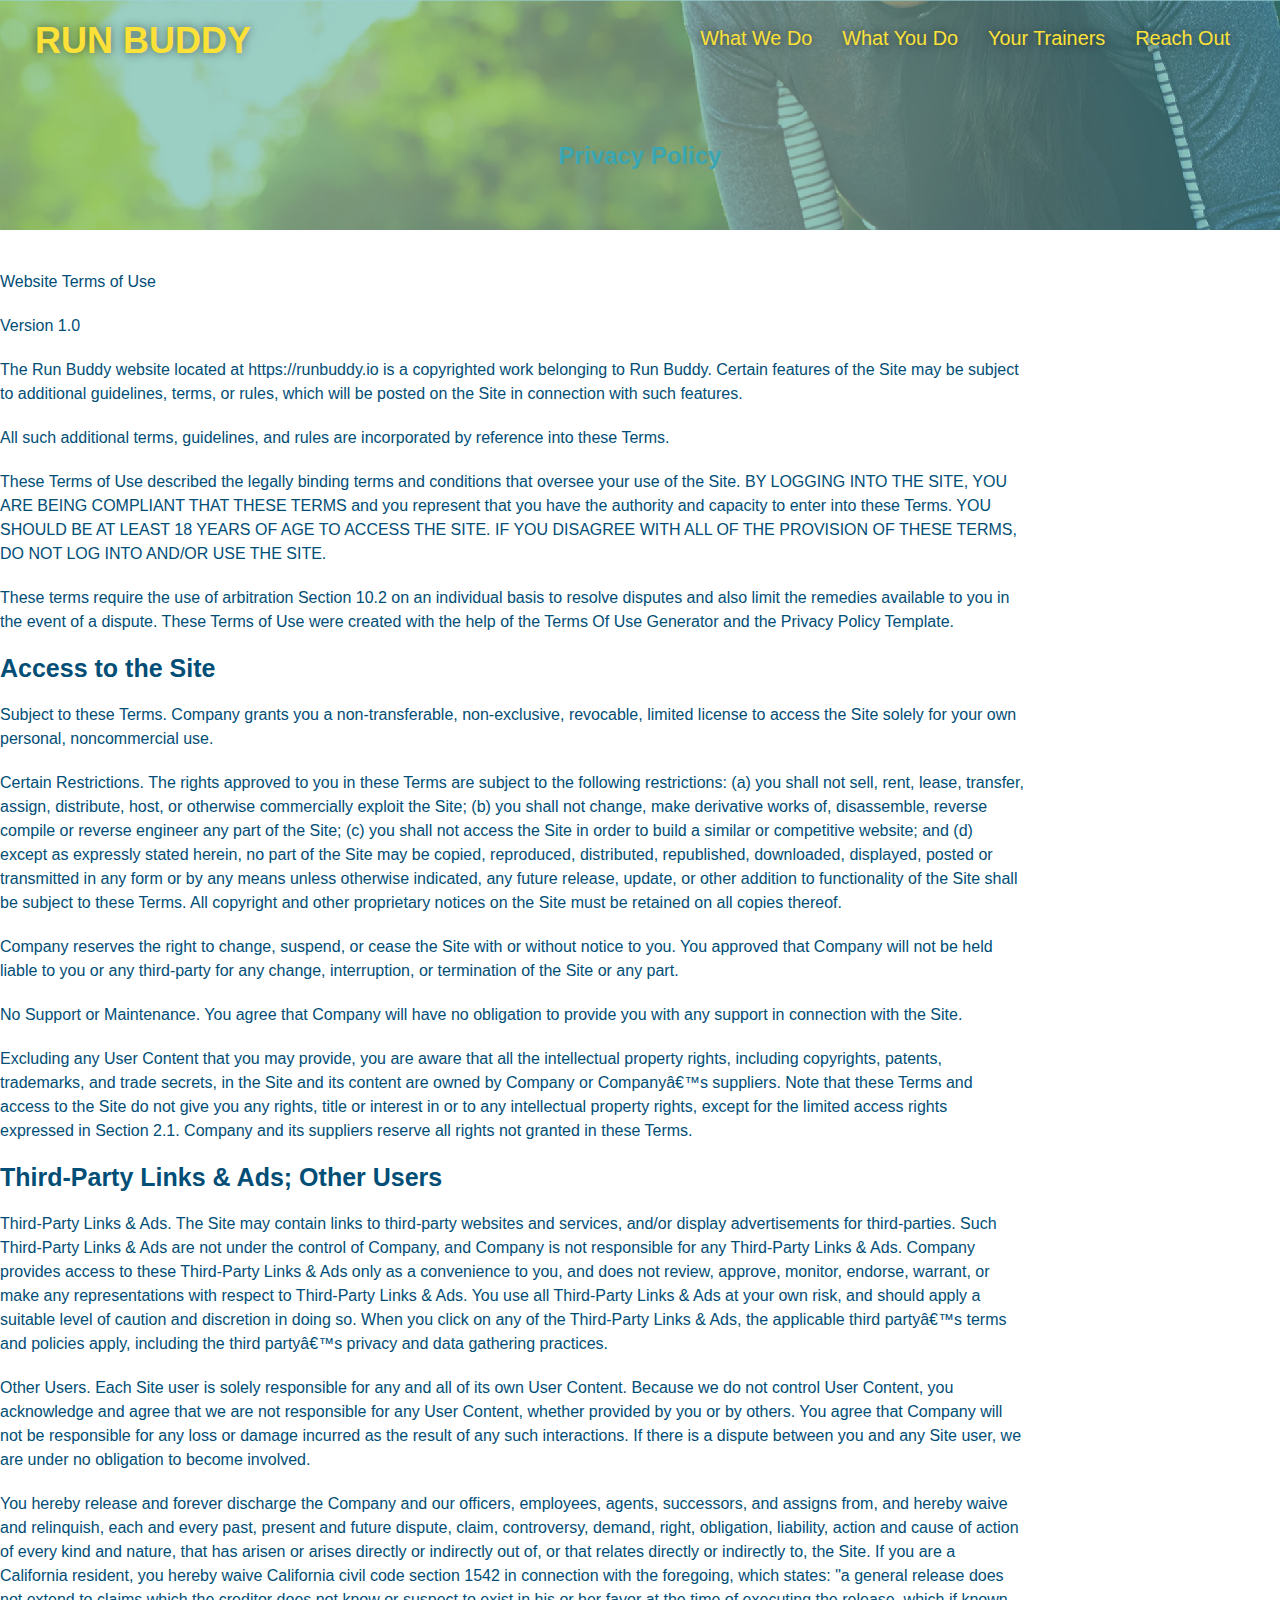
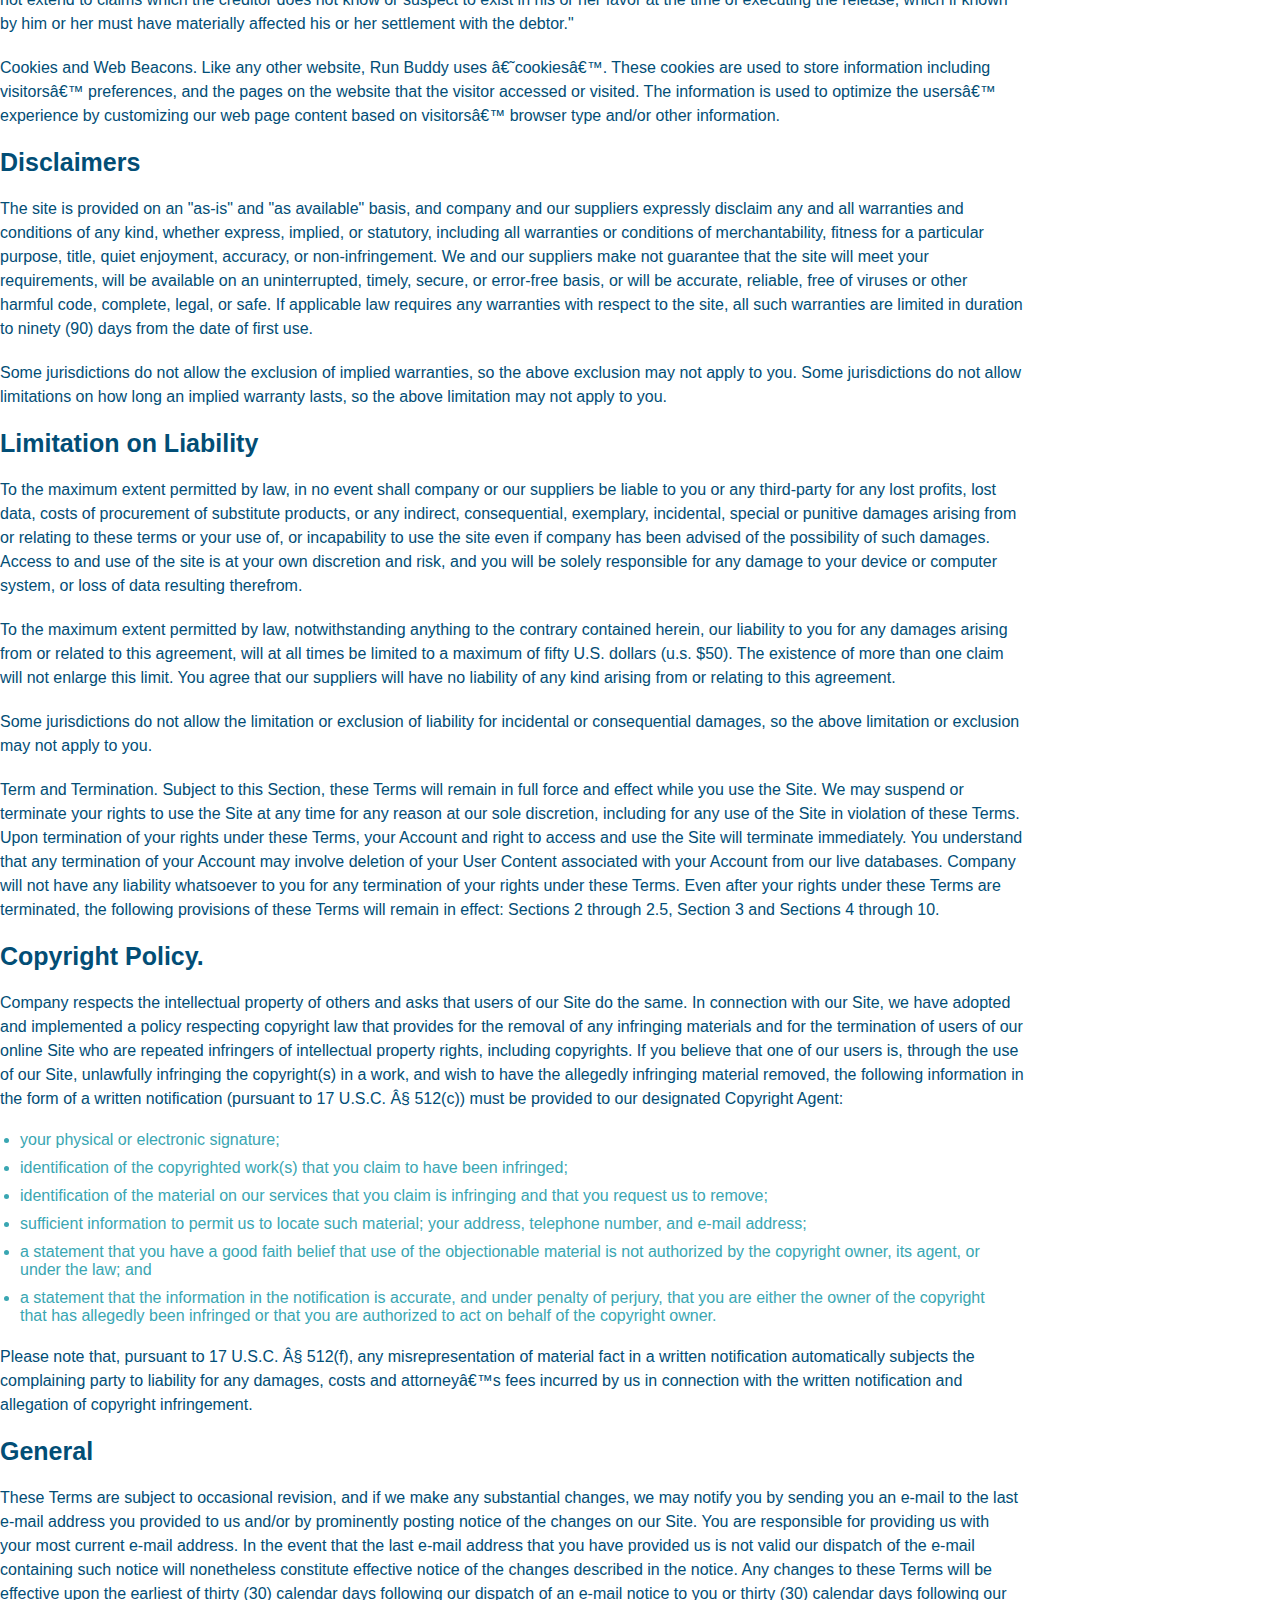
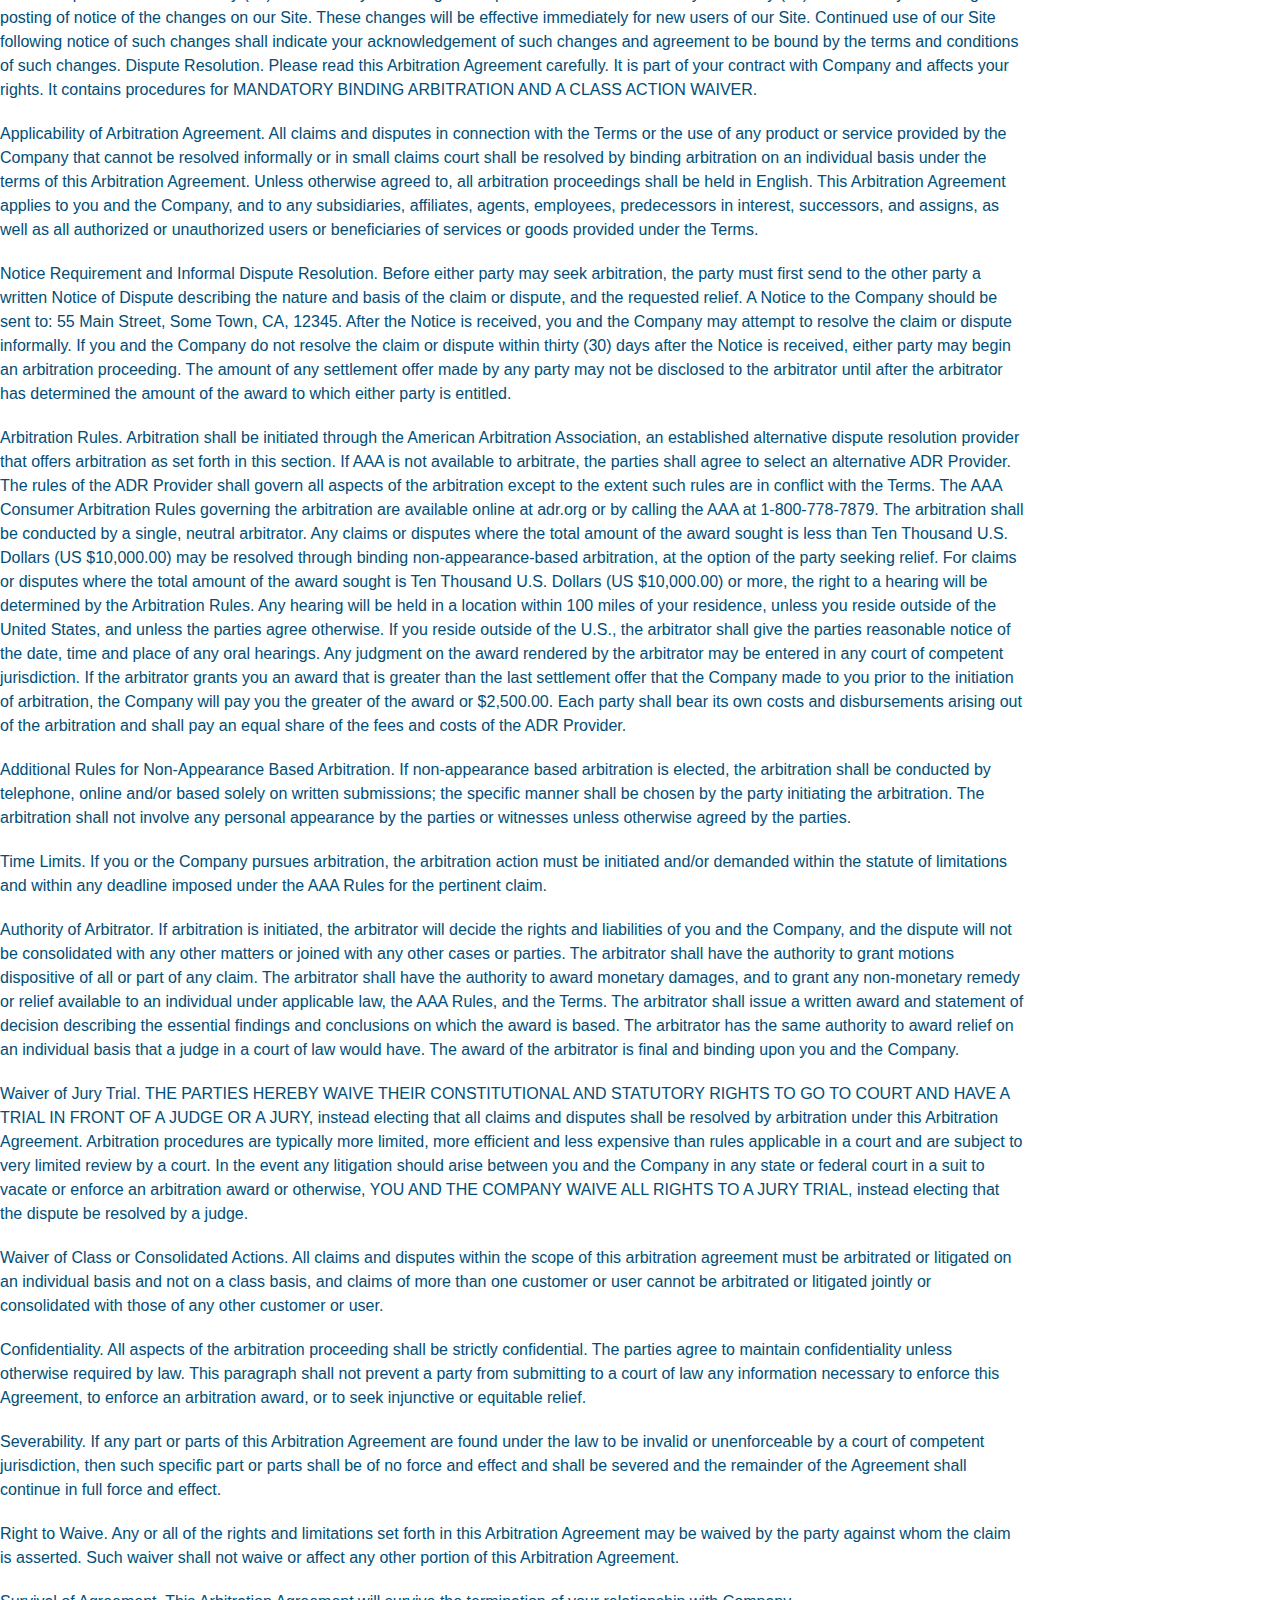
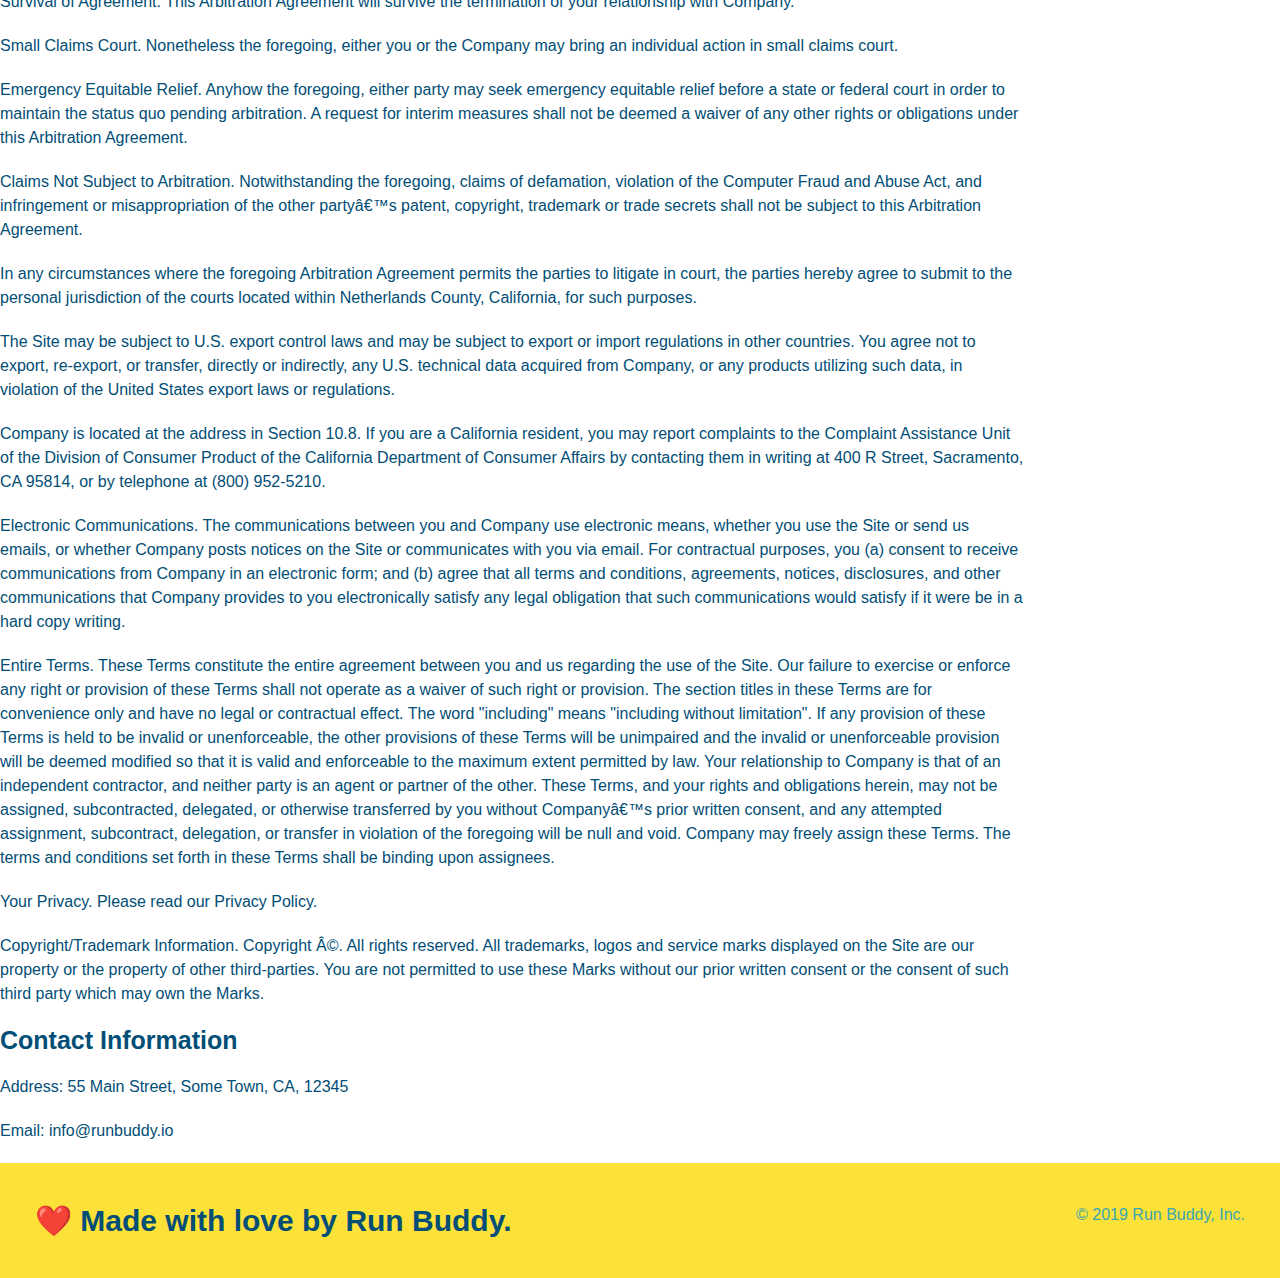
==== commit 4b67fc79: "added psuedo into dif eles" ====
--- a/privacy-policy.html
+++ b/privacy-policy.html
@@ -2,8 +2,7 @@
 <html lang="en">
     <head>
         <link rel="stylesheet" href="secondary-styles.css" />
-        
-        <link rel="stylesheet" href="style.css" />
+        <link rel="stylesheet" href="./assets/style.css" />
         <meta name="viewport" content="width=device-width, initial-scale=1.0"/>
         <meta charset="UTF-8" />
         <title>Privacy Policy - Run Buddy</title>
--- a/assets/style.css
+++ b/assets/style.css
@@ -0,0 +1,535 @@
+* {
+  box-sizing: border-box;
+  margin: 0;
+  padding: 0;
+}
+
+body {
+  color: #39a6b2;
+  font-family: Helvetica, Arial, sans-serif;
+}
+
+
+/* HEADER / NAV BAR STYLES START */
+
+header {
+  padding: 20px 35px;
+  background-color: #39a6b2;
+  display: flex;
+  justify-content: space-between;
+  flex-wrap: wrap;
+  position: -webkit-sticky;
+  position: sticky;
+  top: 0;
+  background-image: url('../images/hero-bg.jpg');
+  background-size: cover;
+  background-position: center;
+  background-attachment: fixed;
+  background-position: 80%;
+}
+
+header h1 {
+  font-weight: bold;
+  margin: 0;
+  font-size: 36px;
+  color: #fce138;
+  text-shadow: 0 0 10px rgba(0, 0, 0, 0.5);
+}
+
+header a {
+  text-decoration: none;
+  color: #fce138;
+}
+
+header nav {
+  margin: 7px 0;
+}
+
+header nav ul {
+  display: flex;
+  flex-wrap: wrap;
+  justify-content: space-between;
+  align-items: center;
+  list-style: none;
+}
+
+header nav ul li a {
+  padding: 10px 15px;
+  font-weight: lighter;
+  font-size: 1.55vw;
+  text-shadow: 0 0 10px rgba(0, 0, 0, 0.5);
+}
+
+header nav ul li a:hover {
+  background: #fce138;
+  color: #024e76;
+  border-radius: 15px;
+  text-shadow: none;
+}
+
+
+/* HEADER / NAVBAR STYLES END */
+
+
+
+/* FOOTER STYLES START */
+footer {
+  background: #fce138;
+  padding: 40px 35px;
+  display: flex;
+  justify-content: space-between;
+  flex-wrap: wrap;
+  width: 100%;
+}
+
+footer h2 {
+  color: #024e76;
+  font-size: 30px;
+  margin: 0;
+}
+
+footer div {
+  line-height: 1.5;
+  text-align: right;
+}
+
+footer a {
+  color: #024e76;
+}
+/* END FOOTER STYLES */
+
+/* STYLE ALL SECTION TAGS */
+section {
+  padding: 60px;
+}
+
+/* HERO STYLES START */
+.hero {
+  background-image: url('../images/hero-bg.jpg');
+  background-size: cover;
+  background-position: center;
+  display: flex;
+  justify-content: center;
+  flex-wrap: wrap;
+  align-items: flex-start;
+  background-attachment: fixed;
+  background-position: 80%;
+}
+
+.hero-cta {
+  width: 35%;
+  text-align: right;
+  margin: 3.5%;
+  color: #fff;
+  font-size: 18px;
+  line-height: 1.2;
+}
+
+.hero-cta h2 {
+  font-style: italic;
+  font-size: 55px;
+  color: #fce138;
+  text-shadow: 0 0 10px rgba(0, 0, 0, 0.5);
+}
+
+
+.hero-form {
+  border: 3px solid #024e76;
+  padding: 20px;
+  color: #024e76;
+  width: 40%;
+  margin: 3.5%;
+  box-shadow: 0 0 10px rgba(0, 0, 0, 0.5);
+  background-color: 252 225 56 rgba(0,0,0,0.8);
+  border-radius: 15px;
+}
+
+.hero-form h3 {
+  font-size: 24px;
+  margin: 0;
+}
+.hero-form p {
+  margin: 5px 0 15px 0;
+}
+
+.form-input {
+  border: 1px solid #024e76;
+  display: block;
+  padding: 7px 15px;
+  font-size: 16px;
+  color: #024e76;
+  width: 100%;
+  margin-bottom: 15px;
+  border-radius: 15px; 
+}
+
+.hero-form label {
+  margin: 0 5px;
+}
+
+.hero-form button {
+  color: #fce138;
+  background-color: #024e76;
+  border: none;
+  padding: 10px 20px;
+  font-size: 16px;
+  border-radius: 15px;
+} 
+
+.hero-form button:hover {
+  background-color: #39a6b2;
+}
+/* HERO STYLES END */
+
+
+/* SECTION TITLE STYLES START */
+.section-title {
+  font-size: 48px;
+  border-bottom: 3px solid;
+  color: #024e76;
+  padding-bottom: 20px;
+  text-align: center;
+  margin: 0 auto 35px auto;
+  width: 50%;
+}
+
+.primary-border {
+  border-color: #fce138;
+}
+
+.secondary-border {
+  border-color: #39a6b2;
+}
+/* SECTION TITLE STYLES END */
+
+/* WHAT WE DO STYLES */
+
+.intro p {
+  line-height: 1.7;
+  color: #39a6b2;
+  width: 80%;
+  margin: 0 auto;
+  font-size: 20px;
+  text-align: center;
+}
+/* WHAT YOU DO STYLES END */
+
+
+/* WHAT YOU DO STYLES START */
+.steps { 
+  background: #fce138;
+}
+
+.step {
+  margin: 50px auto;
+  padding-bottom: 50px;
+  width: 80%;
+  display: flex;
+  flex-wrap: wrap;
+  align-items: center;
+  justify-content: space-between;
+}
+
+.step:nth-child(even) {
+  border-bottom: 1px solid #39a6b2;
+}
+
+.step:not(:last-child) {
+  border-bottom: 1px solid #39a6b2;
+}
+
+.step h3 {
+  color: #024e76;
+  font-size: 46px;
+  flex: 1 30%;
+}
+
+.step-info {
+  flex: 2 70%;
+  display: flex;
+  flex-wrap: wrap;
+  align-items: center;
+}
+
+.step-img {
+  flex: 1 12%;
+  margin-right: 20px;
+}
+
+.step-img img {
+  max-width: 100%;
+}
+
+.step-text {
+  flex: 12;
+}
+
+.step-text p {
+  color: #39a6b2;
+  font-size: 18px;
+}
+
+.step-text h4 {
+  font-size: 26px;
+  line-height: 1.5;
+  color: #024e76;
+}
+
+/* WHAT YOU DO STYLES END */
+
+/* MEET THE TRAINERS START */
+.trainers {
+  width: 100%;
+  margin: 0 auto;
+  display: flex;
+  flex-wrap: wrap;
+  justify-content: space-around;
+}
+
+.trainer {
+  margin: 20px;
+  flex: 1;
+  background: #024e76;
+  color: #fce138;
+}
+
+.trainer img {
+  width: 100%;
+}
+
+.trainer-bio {
+  padding: 25px;
+  line-height: 1.3;
+}
+
+.trainer-bio h3 {
+  font-size: 28px;
+}
+
+.trainer-bio h4 {
+  font-weight: lighter;
+  font-size: 22px;
+  margin-bottom: 15px;
+}
+
+.trainer-bio p {
+  font-size: 17px;
+}
+/* TRAINER STYLES END */
+
+/* REACH OUT STYLES START */
+.contact {
+  background: #024e76;
+}
+
+.contact h2 {
+  color: #fce138;
+}
+
+.contact-info {
+  display: flex;
+  justify-content: space-between;
+  flex-wrap: wrap;
+}
+
+.contact-info > * {
+  flex: 1;
+  margin: 15px;
+}
+
+.contact-info iframe {
+  height: 400px;
+}
+
+.contact-info div {
+  color: white;
+}
+
+.contact-info h3 {
+  color: #fce138;
+  font-size: 32px;
+}
+
+.contact-info p, .contact-info address {
+  margin: 20px 0;
+  line-height: 1.5;
+  font-size: 16px;
+  font-style: normal;
+}
+
+.contact-form input, .contact-form textarea {
+  border: 1px solid #024e76;
+  display: block;
+  padding: 7px 15px;
+  font-size: 16px;
+  color: #024e76;
+  width: 100%;
+  margin-bottom: 15px;
+  margin-top: 5px;
+  border-radius: 15px;
+  
+}
+
+.contact-form button {
+  width: 100%;
+  border: none;
+  background: #fce138;
+  color: #024e76;
+  text-align: center;
+  padding: 15px 0;
+  font-size: 16px;
+  border-radius: 15px;
+}
+
+.contact-form button:hover {
+  color: #fce138;
+  background: #39a6b2;
+}
+
+.contact-form input, .contact-form textarea {
+  background-color: rgba(255,255,255,0.75);
+  outline: none;
+}
+
+.contact-form input:focus, .contact-form textarea:focus {
+  background-color: rgba(255,255,255,1);
+}
+
+
+.form-input:focus {
+  background-color: rgba(255,255,255,0.75);
+}
+
+.form-input:focus {
+  background-color: rgba(255,255,255,1);
+  outline: none;
+}
+
+.contact-info a {
+  color: #fce138;
+}
+
+
+/* REACH OUT STYLES END */
+
+/* UTILITIES */
+.text-left {
+  text-align: left;
+}
+
+.text-right {
+  text-align: right;
+}
+
+.flex-row {
+  display: flex;
+}
+
+/* MEDIA QUERY FOR SMALLER DESKTOP SCREENS AND SMALLER */
+@media screen and (max-width: 980px) {
+  header {
+    padding-bottom: 0;
+    justify-content: center;
+    position: relative;
+  }
+
+  header h1 {
+    width: 100%;
+    text-align: center;
+  }
+
+  header nav ul {
+    margin-top: 20px;
+    width: 100%;
+    justify-content: center;
+  }
+
+  header nav ul li a {
+    font-size: 20px;
+  }
+
+  footer h2, footer div {
+    text-align: center;
+    width: 100%;
+  }
+
+  .hero-cta, .hero-form {
+    width: 100%;
+  }
+  
+  .hero-cta {
+    text-align: center;
+  }
+
+  .section-title {
+    width: 80%;
+  }
+  
+  .trainer {
+    flex: 0 70%;
+  }
+  
+  .contact-info iframe{
+    flex: 1 100%;
+  }
+}
+
+/* MEDIA QUERY FOR TABLETS AND SMALLER */
+@media screen and (max-width: 768px) {
+  section {
+    padding: 30px 15px;
+  }
+
+  .step h3 {
+    flex: 1 100%;
+    text-align: center;
+  }
+
+  .step-info {
+    flex: 2 100%;
+    text-align: center;
+    justify-content: center;
+  }
+
+  .step-img {
+    flex: 0 32%;
+    margin-right: 0;
+    margin-top: 15px;
+    margin-bottom: 15px;
+  }
+
+  .step-text {
+    flex: 100%;  
+  }
+}
+
+/* MEDIA QUERY FOR MOBILE PHONES AND SMALLER */
+@media screen and (max-width: 575px) {
+  .hero-form button {
+    width: 100%;
+  }
+
+  .section-title {
+    width: 95%;
+  }
+
+  .intro p {
+    width: 100%;
+  }
+
+  .trainer {
+    flex: 0 100%;
+  }
+
+  .contact-info {
+    text-align: center;
+  }
+
+  .contact-info > * {
+    flex: 0 100%;
+  }
+
+  .contact-form {
+    order: 3;
+  }
+}